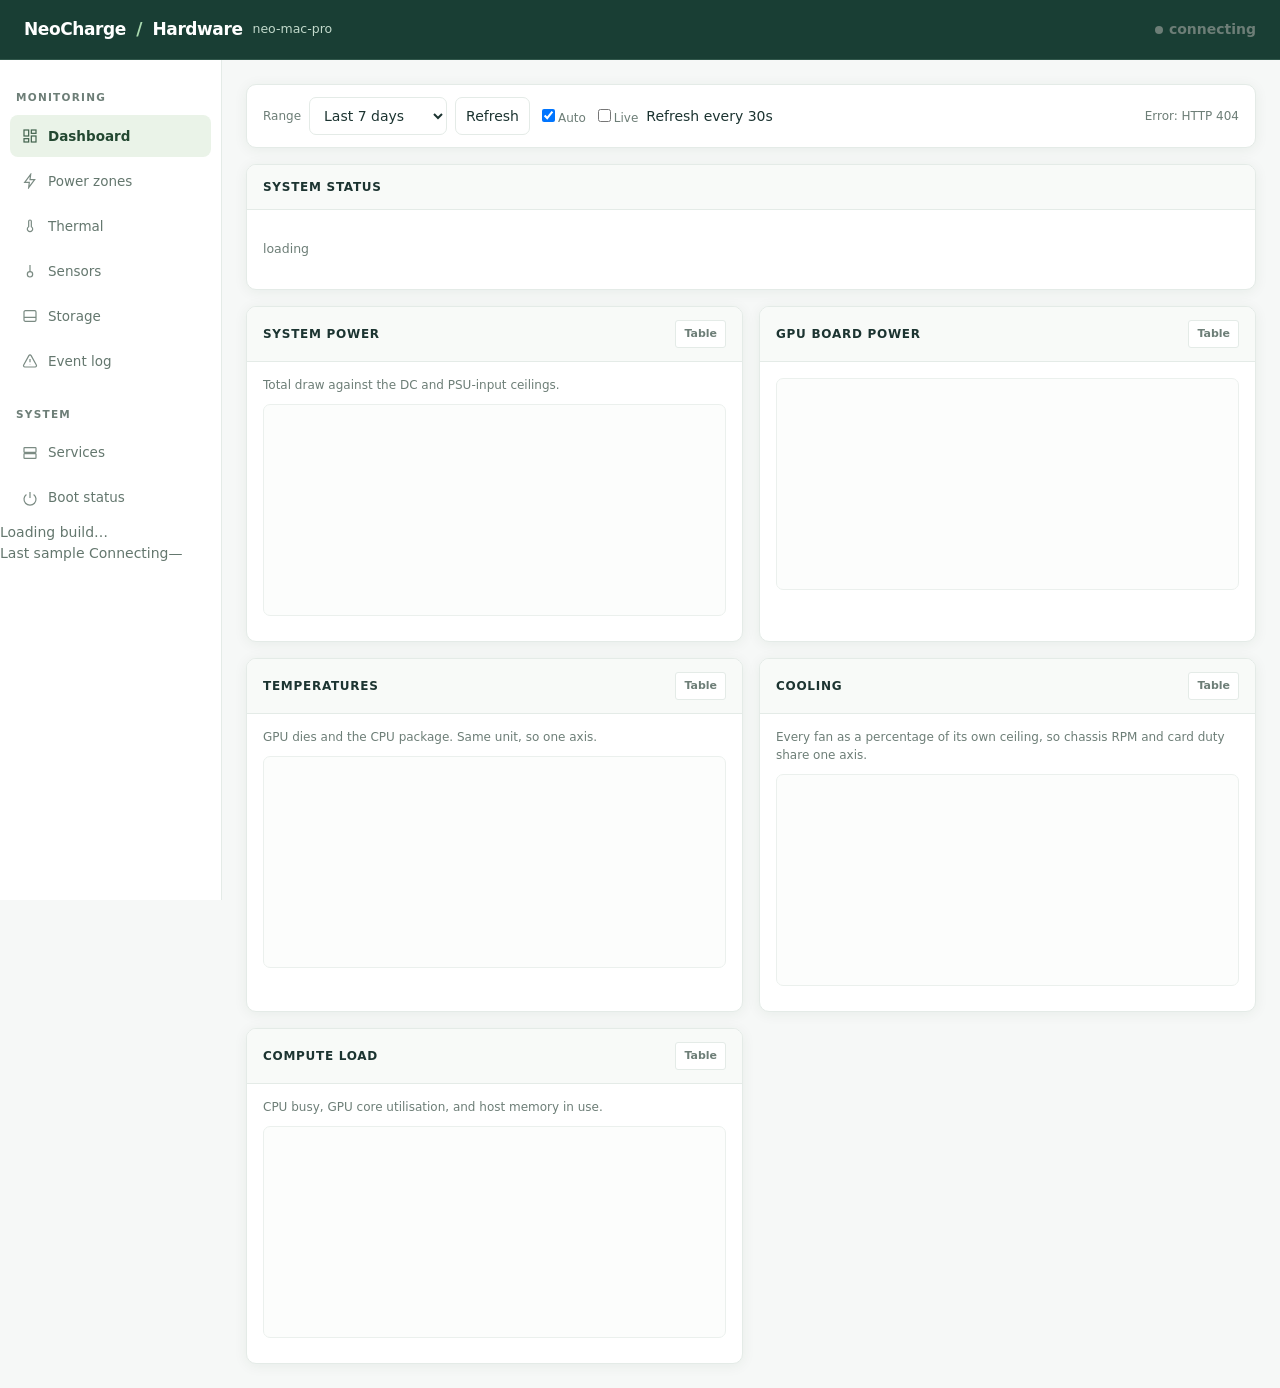
==== dashboard/index.html @ d9aace19 "Report guest filesystem capacity without double counting mirrors" ====
<!doctype html>
<html lang="en">
<head>
<meta charset="utf-8">
<meta name="viewport" content="width=device-width, initial-scale=1, viewport-fit=cover">
<title>Hardware · NeoCharge</title>
<style>
  /* ------------------------------------------------------------------ *
   * Chrome palette: BMC-console idiom -- navy rail, dense light content.
   * Chart surfaces are kept close to the data-viz reference surfaces
   * (#fcfcfb light / #1a1a19 dark) so the documented palette validation
   * still describes what actually renders.
   * ------------------------------------------------------------------ */
  :root {
    color-scheme: light;
    --rail:        #1b2a3a;
    --rail-2:      #16222f;
    --rail-ink:    #c8d4e0;
    --rail-ink-hi: #ffffff;
    --rail-sel:    #2076c4;
    --bar:         #121c27;
    --bg:          #eef1f5;
    --panel:       #ffffff;
    --panel-head:  #f4f6f9;
    --ink:         #16202b;
    --muted:       #5d6b7a;
    --line:        #d3dae2;
    --grid:        #e9edf2;
    --accent:      #1668b3;

    --surface-1:   #fcfcfb;   /* chart plot surface */
    --axis:        #b9c2cc;

    --good:        #0ca30c;
    --warning:     #fab219;
    --serious:     #ec835a;
    --critical:    #d03b3b;

    --s1: #2a78d6; --s2: #eb6834; --s3: #1baf7a; --s4: #eda100;
    --s5: #e87ba4; --s6: #008300; --s7: #4a3aa7; --s8: #e34948;
  }
  @media (prefers-color-scheme: dark) {
    :root:not([data-theme="light"]) {
      color-scheme: dark;
      --rail: #141c26; --rail-2: #10161e; --rail-ink: #9fb0c2; --rail-ink-hi: #ffffff;
      --bar: #0c121a; --bg: #0f141b; --panel: #171c24; --panel-head: #1c222b;
      --ink: #e6eaef; --muted: #97a3b2; --line: #2a323d; --grid: #212932;
      --accent: #4f9de0; --surface-1: #1a1a19; --axis: #465360;
      --s1: #3987e5; --s2: #d95926; --s3: #199e70; --s4: #c98500;
      --s5: #d55181; --s6: #008300; --s7: #9085e9; --s8: #e66767;
    }
  }
  :root[data-theme="dark"] {
    color-scheme: dark;
    --rail: #141c26; --rail-2: #10161e; --rail-ink: #9fb0c2; --rail-ink-hi: #ffffff;
    --bar: #0c121a; --bg: #0f141b; --panel: #171c24; --panel-head: #1c222b;
    --ink: #e6eaef; --muted: #97a3b2; --line: #2a323d; --grid: #212932;
    --accent: #4f9de0; --surface-1: #1a1a19; --axis: #465360;
    --s1: #3987e5; --s2: #d95926; --s3: #199e70; --s4: #c98500;
    --s5: #d55181; --s6: #008300; --s7: #9085e9; --s8: #e66767;
  }

  * { box-sizing: border-box; }

  /* MUST come before any class that sets `display`.
   *
   * The UA stylesheet's `[hidden] { display: none }` is a single attribute
   * selector, so ANY class rule that sets display beats it. The tab panes are
   * `<div class="grid" hidden>`, and `.grid { display: grid }` silently won --
   * so no pane ever hid, every tab rendered stacked at once, and only the active
   * tab's charts got data. That is what "dead tabs and tables" actually was.
   * `!important` here is deliberate: hidden must outrank every layout class. */
  [hidden] { display: none !important; }
  html, body { height: 100%; }
  body {
    margin: 0; background: var(--bg); color: var(--ink);
    font: 13.5px/1.5 ui-sans-serif, system-ui, -apple-system, "Segoe UI", Roboto, sans-serif;
    -webkit-text-size-adjust: 100%;
  }

  /* ---- top bar ---- */
  .topbar {
    height: 48px; background: var(--bar); color: #fff; display: flex; align-items: center;
    gap: 10px; padding: 0 12px; position: sticky; top: 0; z-index: 40;
    padding-left: max(12px, env(safe-area-inset-left));
  }
  .topbar .brand { font-weight: 650; letter-spacing: .02em; font-size: 14px; white-space: nowrap; }
  .topbar .host { color: #8fa5bb; font-size: 12.5px; white-space: nowrap;
                  overflow: hidden; text-overflow: ellipsis; }
  .topbar .spacer { flex: 1; }
  .iconbtn {
    background: none; border: 1px solid transparent; color: #cfe0f0; border-radius: 6px;
    width: 40px; height: 40px; display: none; align-items: center; justify-content: center;
    cursor: pointer; flex: none;
  }
  .iconbtn:hover { background: #ffffff1a; }

  /* ---- layout ---- */
  .shell { display: flex; min-height: calc(100vh - 48px); }
  .rail {
    width: 208px; flex: none; background: var(--rail); color: var(--rail-ink);
    padding: 8px 0 24px; position: sticky; top: 48px; height: calc(100vh - 48px);
    overflow-y: auto; padding-left: env(safe-area-inset-left);
  }
  .rail .grp { font-size: 10.5px; text-transform: uppercase; letter-spacing: .09em;
               color: #7e93a8; padding: 14px 16px 6px; font-weight: 650; }
  .rail a {
    display: flex; align-items: center; gap: 10px; padding: 9px 16px; color: var(--rail-ink);
    text-decoration: none; font-size: 13.5px; border-left: 3px solid transparent; cursor: pointer;
    min-height: 42px;
  }
  .rail a:hover { background: var(--rail-2); color: var(--rail-ink-hi); }
  .rail a.sel { background: var(--rail-2); color: var(--rail-ink-hi); border-left-color: var(--rail-sel); font-weight: 600; }
  .rail svg { width: 16px; height: 16px; flex: none; opacity: .85; }
  .scrim { display: none; }

  main { flex: 1; min-width: 0; padding: 14px; padding-right: max(14px, env(safe-area-inset-right)); }

  /* Mobile tab strip. Hidden on desktop, where the rail is always visible.
     On a phone it replaces the drawer outright: a console with seven sections
     should not hide its navigation behind a hamburger nobody taps. */
  .tabstrip { display: none; }

  /* ---- filter row: one row, above the content it scopes ---- */
  .filters {
    display: flex; gap: 8px; align-items: center; flex-wrap: wrap;
    background: var(--panel); border: 1px solid var(--line); border-radius: 4px;
    padding: 8px 10px; margin-bottom: 12px;
  }
  .filters label { color: var(--muted); font-size: 12px; }
  select, button.btn {
    font: inherit; color: var(--ink); background: var(--panel); border: 1px solid var(--line);
    border-radius: 4px; padding: 7px 10px; min-height: 38px;
  }
  button.btn { cursor: pointer; }
  button.btn:hover { border-color: var(--accent); }
  button.btn.on { background: var(--accent); border-color: var(--accent); color: #fff; }
  button.btn.danger { border-color: var(--critical); color: var(--critical); }
  button.btn.danger:hover:not(:disabled) { background: var(--critical); color: #fff; }
  button.btn:disabled { opacity: .45; cursor: not-allowed; }
  .stamp { color: var(--muted); font-size: 12px; margin-left: auto; }

  /* ---- cards ---- */
  .grid { display: grid; gap: 12px; grid-template-columns: repeat(auto-fit, minmax(420px, 1fr)); }
  .card { background: var(--panel); border: 1px solid var(--line); border-radius: 4px; overflow: hidden; }
  .card.wide { grid-column: 1 / -1; }
  .card > h2 {
    margin: 0; font-size: 12px; font-weight: 650; letter-spacing: .04em; text-transform: uppercase;
    background: var(--panel-head); border-bottom: 1px solid var(--line); padding: 9px 12px;
    display: flex; align-items: center; gap: 8px;
  }
  .card > h2 .tail { margin-left: auto; display: flex; gap: 6px; }
  .card > h2 button {
    font: inherit; font-size: 11px; text-transform: none; letter-spacing: 0;
    background: var(--panel); border: 1px solid var(--line); color: var(--muted);
    border-radius: 3px; padding: 3px 8px; cursor: pointer; min-height: 28px;
  }
  .card > h2 button.on { color: #fff; background: var(--accent); border-color: var(--accent); }
  .body { padding: 12px; }
  .sub { color: var(--muted); font-size: 12px; margin: -2px 0 10px; }
  .note {
    border-left: 3px solid var(--warning); background: var(--panel-head);
    padding: 9px 12px; font-size: 12.5px; margin-bottom: 12px; border-radius: 0 3px 3px 0;
  }

  /* ---- charts ---- */
  .plot { position: relative; background: var(--surface-1); border: 1px solid var(--grid); border-radius: 3px; }
  canvas { width: 100%; height: 210px; display: block; touch-action: pan-y; }
  .tip {
    position: absolute; pointer-events: none; z-index: 5; background: var(--panel);
    border: 1px solid var(--line); border-radius: 4px; padding: 7px 9px; font-size: 12px;
    box-shadow: 0 4px 14px #0000002e; min-width: 132px; display: none;
  }
  .tip .when { color: var(--muted); font-size: 11px; margin-bottom: 4px; }
  .tip .r { display: flex; align-items: center; gap: 7px; white-space: nowrap; }
  .tip .r b { font-variant-numeric: tabular-nums; font-weight: 650; }
  .tip .r span { color: var(--muted); overflow: hidden; text-overflow: ellipsis; }
  .tip .k { width: 12px; height: 2px; border-radius: 1px; flex: none; }
  .legend { display: flex; flex-wrap: wrap; gap: 6px 14px; margin-top: 9px; font-size: 12px; color: var(--muted); }
  .legend .k { width: 14px; height: 2px; border-radius: 1px; display: inline-block; margin-right: 6px; vertical-align: 3px; }

  /* ---- tables: always able to scroll inside their own box ---- */
  .tw { overflow-x: auto; -webkit-overflow-scrolling: touch; }
  table { border-collapse: collapse; width: 100%; font-size: 12.5px; }
  th, td { text-align: left; padding: 7px 12px 7px 0; border-bottom: 1px solid var(--grid); white-space: nowrap; }
  th { color: var(--muted); font-weight: 600; font-size: 11.5px; text-transform: uppercase; letter-spacing: .03em; }
  td.num, th.num { text-align: right; font-variant-numeric: tabular-nums; }
  tbody tr:hover { background: var(--panel-head); }
  code { font-family: ui-monospace, SFMono-Regular, Menlo, monospace; font-size: 12px; }
  .dim { color: var(--muted); }

  /* status: never colour alone -- dot + word ---- */
  .st { display: inline-flex; align-items: center; gap: 6px; white-space: nowrap; font-weight: 600; }
  .st i { width: 8px; height: 8px; border-radius: 50%; flex: none; }
  .st.good { color: var(--good); } .st.good i { background: var(--good); }
  .st.warn { color: #8a6100; } .st.warn i { background: var(--warning); }
  .st.crit { color: var(--critical); } .st.crit i { background: var(--critical); }
  .st.off  { color: var(--muted); } .st.off i { background: var(--muted); }
  @media (prefers-color-scheme: dark) { :root:not([data-theme="light"]) .st.warn { color: var(--warning); } }
  :root[data-theme="dark"] .st.warn { color: var(--warning); }

  .bar { height: 6px; background: var(--grid); border-radius: 3px; overflow: hidden; min-width: 70px; }
  .bar > i { display: block; height: 100%; background: var(--accent); }
  .bar > i.warn { background: var(--warning); } .bar > i.crit { background: var(--critical); }

  #picker { max-height: 300px; overflow-y: auto; border: 1px solid var(--line); border-radius: 3px; padding: 6px 10px; }
  #picker label { display: flex; gap: 8px; align-items: center; padding: 5px 0; cursor: pointer; font-size: 12.5px; min-height: 32px; }
  .empty { color: var(--muted); font-size: 12.5px; padding: 14px 0; }
  .kv th { width: 150px; text-transform: none; letter-spacing: 0; font-size: 12.5px; }
  .row { display: flex; gap: 10px; align-items: center; flex-wrap: wrap; }

  /* ---------------- mobile ---------------- */
  @media (max-width: 900px) { .grid { grid-template-columns: 1fr; } }
  @media (max-width: 760px) {
    /* The strip replaces both the rail and the hamburger. */
    .iconbtn { display: none; }
    .rail, .scrim { display: none !important; }
    .tabstrip {
      display: flex; gap: 0; overflow-x: auto; -webkit-overflow-scrolling: touch;
      background: var(--rail); position: sticky; top: 48px; z-index: 35;
      scrollbar-width: none; box-shadow: inset 0 -1px 0 #0004;
      padding-left: env(safe-area-inset-left); padding-right: env(safe-area-inset-right);
    }
    .tabstrip::-webkit-scrollbar { display: none; }
    .tabstrip button {
      flex: 0 0 auto; background: none; border: none; color: var(--rail-ink);
      font: inherit; font-size: 13px; font-weight: 550; padding: 12px 15px;
      border-bottom: 3px solid transparent; white-space: nowrap; cursor: pointer;
      min-height: 46px;
    }
    .tabstrip button.sel { color: var(--rail-ink-hi); border-bottom-color: var(--rail-sel); }
    .rail {
      position: fixed; top: 48px; left: 0; bottom: 0; height: auto; z-index: 35;
      transform: translateX(-100%); transition: transform .18s ease; width: 250px;
      box-shadow: 2px 0 16px #00000040;
    }
    body.nav .rail { transform: none; }
    body.nav .scrim { display: block; position: fixed; inset: 48px 0 0; background: #0009; z-index: 30; }
    main { padding: 10px; }
    .card > h2 { padding: 10px 12px; }
    .body { padding: 10px; }
    canvas { height: 185px; }
    th, td { padding: 9px 10px 9px 0; }
    .stamp { margin-left: 0; width: 100%; }
    .filters { gap: 6px; }
    select, button.btn { flex: 1 1 auto; min-width: 84px; }
  }
  @media (max-width: 400px) { canvas { height: 165px; } .topbar .host { display: none; } }
  @media (prefers-reduced-motion: reduce) { .rail { transition: none; } }

  /* NeoCharge Pilot visual language. */
  :root {
    --rail: #ffffff; --rail-2: #eaf3e8; --rail-ink: #64776e;
    --rail-ink-hi: #234831; --rail-sel: #328d73;
    --bar: #193e34; --bg: #f6f8f7; --panel: #ffffff;
    --panel-head: #f8faf8; --ink: #1c3431; --muted: #6d7e77;
    --line: #e4ebe7; --grid: #ebf0ed; --accent: #267a65;
    --surface-1: #fcfdfc; --axis: #b9c9c0;
  }
  @media (prefers-color-scheme: dark) {
    :root:not([data-theme="light"]) {
      --rail: #142b26; --rail-2: #20443a; --rail-ink: #abc8ba;
      --rail-ink-hi: #e8f5ec; --rail-sel: #9bd9a6;
      --bar: #10241f; --bg: #10201c; --panel: #19332b;
      --panel-head: #1e3b32; --ink: #ecf5ef; --muted: #b0c6b8;
      --line: #315247; --grid: #29443a; --accent: #8bd6ad;
      --surface-1: #142820; --axis: #587669;
    }
  }
  :root[data-theme="dark"] {
    --rail: #142b26; --rail-2: #20443a; --rail-ink: #abc8ba;
    --rail-ink-hi: #e8f5ec; --rail-sel: #9bd9a6;
    --bar: #10241f; --bg: #10201c; --panel: #19332b;
    --panel-head: #1e3b32; --ink: #ecf5ef; --muted: #b0c6b8;
    --line: #315247; --grid: #29443a; --accent: #8bd6ad;
    --surface-1: #142820; --axis: #587669;
  }
  body { font-family: "DM Sans", ui-sans-serif, system-ui, -apple-system, sans-serif; font-size: 14px; }
  .topbar { height: 60px; padding-inline: 24px; border-bottom: 1px solid #31574b; }
  .topbar .brand { font-size: 17px; font-weight: 700; letter-spacing: -.025em; }
  .brand-divider { color: #a9daaf; padding-inline: 5px; }
  .topbar .host { color: #c2d9cb; }
  .shell { min-height: calc(100vh - 60px); }
  .rail { top: 60px; height: calc(100vh - 60px); width: 222px; border-right: 1px solid var(--line); }
  .rail .grp { color: var(--muted); letter-spacing: .12em; padding-top: 22px; }
  .rail a { margin: 3px 10px; border-left: 0; border-radius: 8px; padding: 10px 12px; }
  .rail a.sel { border-left: 0; }
  main { padding: 24px; }
  .filters, .card { border-radius: 10px; box-shadow: 0 2px 14px #163b2710; }
  .filters { padding: 12px 16px; margin-bottom: 16px; }
  .grid { gap: 16px; }
  .card > h2 { font-size: 12px; letter-spacing: .06em; padding: 13px 16px; }
  .body { padding: 16px; }
  select, button.btn { border-radius: 7px; }
  .plot { border-radius: 7px; }
  #tab-boot #clearnext, #tab-boot #reboot, #tab-boot #boot table th:last-child,
  #tab-boot #boot table td:last-child { display: none; }
  @media (max-width: 760px) {
    .topbar { height: 52px; padding-inline: 12px; }
    .tabstrip { top: 52px; }
    main { padding: 12px; }
  }
</style>
<link rel="stylesheet" href="/hardware/assets/sensor-diagram.css?v=20261104-7">
<link rel="stylesheet" href="/hardware/assets/runtime.css?v=20261104-7">
<script src="/hardware/assets/runtime.js?v=20261105-2" defer></script>
<link rel="stylesheet" href="/hardware/assets/storage.css?v=20261105-7">
<script src="/hardware/assets/storage-breakdown.js?v=20261105-4"></script>
<script src="/hardware/assets/storage-index.js?v=20261105-7"></script>
<script src="/hardware/assets/storage-groups.js?v=20261105-7"></script>
<script src="/hardware/assets/storage.js?v=20261105-guest-capacity"></script>
</head>
<body>

<div class="topbar">
  <button class="iconbtn" id="navbtn" aria-label="Menu" aria-expanded="false">
    <svg viewBox="0 0 24 24" fill="none" stroke="currentColor" stroke-width="2"><path d="M3 6h18M3 12h18M3 18h18"/></svg>
  </button>
  <span class="brand">NeoCharge <span class="brand-divider">/</span> Hardware</span>
  <span class="host" id="hostline">neo-mac-pro</span>
  <span class="spacer"></span>
  <span class="st off" id="hdrstate"><i></i><span>connecting</span></span>
</div>

<div class="tabstrip" id="tabstrip" role="tablist"></div>

<div class="shell">
  <nav class="rail" id="rail">
    <div class="grp">Monitoring</div>
    <a data-tab="overview" class="sel"><svg viewBox="0 0 24 24" fill="none" stroke="currentColor" stroke-width="1.8"><rect x="3" y="3" width="7" height="9"/><rect x="14" y="3" width="7" height="5"/><rect x="14" y="12" width="7" height="9"/><rect x="3" y="16" width="7" height="5"/></svg>Dashboard</a>
    <a data-tab="power"><svg viewBox="0 0 24 24" fill="none" stroke="currentColor" stroke-width="1.8"><path d="M13 2 4 14h7l-1 8 9-12h-7z"/></svg>Power zones</a>
    <a data-tab="thermal"><svg viewBox="0 0 24 24" fill="none" stroke="currentColor" stroke-width="1.8"><path d="M10 13V5a2 2 0 1 1 4 0v8a4 4 0 1 1-4 0z"/></svg>Thermal</a>
    <a data-tab="sensors"><svg viewBox="0 0 24 24" fill="none" stroke="currentColor" stroke-width="1.8"><path d="M12 3v10"/><circle cx="12" cy="17" r="4"/></svg>Sensors</a>
    <a data-tab="storage"><svg viewBox="0 0 24 24" fill="none" stroke="currentColor" stroke-width="1.8"><rect x="3" y="4" width="18" height="16" rx="2"/><path d="M3 14h18M7 17h.01M11 17h.01"/></svg>Storage</a>
    <a data-tab="errors"><svg viewBox="0 0 24 24" fill="none" stroke="currentColor" stroke-width="1.8"><path d="M12 9v5M12 17.5v.5"/><path d="M10.3 3.9 2.5 18a2 2 0 0 0 1.7 3h15.6a2 2 0 0 0 1.7-3L13.7 3.9a2 2 0 0 0-3.4 0z"/></svg>Event log</a>
    <div class="grp">System</div>
    <a data-tab="services"><svg viewBox="0 0 24 24" fill="none" stroke="currentColor" stroke-width="1.8"><rect x="3" y="4" width="18" height="7" rx="1"/><rect x="3" y="13" width="18" height="7" rx="1"/><path d="M7 7.5h.01M7 16.5h.01"/></svg>Services</a>
    <a data-tab="boot"><svg viewBox="0 0 24 24" fill="none" stroke="currentColor" stroke-width="1.8"><path d="M12 3v9"/><path d="M6.6 6.6a9 9 0 1 0 10.8 0"/></svg>Boot status</a>
    <footer class="runtime-footer">
      <div id="runtime-build">Loading build…</div><span id="runtime-branch"></span>
      <span class="runtime-sample-label">Last sample</span>
      <span id="runtime-mode">Connecting</span><time id="runtime-sample">—</time>
    </footer>
  </nav>
  <div class="scrim" id="scrim"></div>

  <main>
    <div class="filters">
      <label for="range" id="range-label">Range</label>
      <select id="range">
        <option value="3600">Last hour</option>
        <option value="21600">Last 6 hours</option>
        <option value="86400">Last 24 hours</option>
        <option value="604800" selected>Last 7 days</option>
        <option value="2592000">Last 30 days</option>
        <option value="31536000">Last year</option>
      </select>
      <button class="btn" id="refresh">Refresh</button>
      <label class="refresh-switch"><input type="checkbox" role="switch" id="auto" checked>Auto</label>
      <label class="refresh-switch" id="live-control"><input type="checkbox" role="switch" id="live">Live</label>
      <span id="refresh-cadence">Refresh every 30s</span>
      <span class="stamp" id="status"></span>
    </div>

    <div id="tab-storage" hidden>
      <section class="card storage-intro"><h2>Storage</h2>
        <p class="storage-note">See what’s using each drive. Categories estimate Models, Photos, Backups and more from filenames and folders. Expand a category to see its largest contributors.</p>
        <div id="storage-summary"></div><div id="storage-status" class="storage-note">Loading storage…</div>
        <p class="storage-note">Binary units (GiB / TiB). Raw capacity includes partitions, filesystem metadata and unallocated space. EFI and metadata partitions are hidden; raw capacity includes them. Unreadable partitions show unknown usage. The metadata index reconciles about every 30 minutes; cached categories remain visible during updates. Space totals refresh separately. Storage shows the latest snapshot.</p>
      </section><div id="storage-drives"></div>
    </div>
    <!-- Dashboard -->
    <div id="tab-overview" class="grid">
      <section class="card wide">
        <h2>System status</h2>
        <div class="body"><div class="tw" id="summary"><div class="empty">loading</div></div></div>
      </section>
      <section class="card" data-chart="system">
        <h2>System power<span class="tail"><button data-view="system">Table</button></span></h2>
        <div class="body">
          <div class="sub">Total draw against the DC and PSU-input ceilings.</div>
          <div class="plot"><canvas id="c-system"></canvas><div class="tip" id="t-system"></div></div>
          <div class="legend" id="l-system"></div>
          <div class="tw" id="d-system" hidden></div>
        </div>
      </section>
      <section class="card" data-chart="gpupower">
        <h2>GPU board power<span class="tail"><button data-view="gpupower">Table</button></span></h2>
        <div class="body">
          <div class="plot"><canvas id="c-gpupower"></canvas><div class="tip" id="t-gpupower"></div></div>
          <div class="legend" id="l-gpupower"></div>
          <div class="tw" id="d-gpupower" hidden></div>
        </div>
      </section>
      <section class="card" data-chart="temps">
        <h2>Temperatures<span class="tail"><button data-view="temps">Table</button></span></h2>
        <div class="body">
          <div class="sub">GPU dies and the CPU package. Same unit, so one axis.</div>
          <div class="plot"><canvas id="c-temps"></canvas><div class="tip" id="t-temps"></div></div>
          <div class="legend" id="l-temps"></div>
          <div class="tw" id="d-temps" hidden></div>
        </div>
      </section>
      <section class="card" data-chart="fans">
        <h2>Cooling<span class="tail"><button data-view="fans">Table</button></span></h2>
        <div class="body">
          <div class="sub">Every fan as a percentage of its own ceiling, so chassis RPM and card duty share one axis.</div>
          <div class="plot"><canvas id="c-fans"></canvas><div class="tip" id="t-fans"></div></div>
          <div class="legend" id="l-fans"></div>
          <div class="tw" id="d-fans" hidden></div>
        </div>
      </section>
      <section class="card" data-chart="load">
        <h2>Compute load<span class="tail"><button data-view="load">Table</button></span></h2>
        <div class="body">
          <div class="sub">CPU busy, GPU core utilisation, and host memory in use.</div>
          <div class="plot"><canvas id="c-load"></canvas><div class="tip" id="t-load"></div></div>
          <div class="legend" id="l-load"></div>
          <div class="tw" id="d-load" hidden></div>
        </div>
      </section>
    </div>

    <!-- Power zones -->
    <div id="tab-power" class="grid" hidden>
      <section class="card wide">
        <h2>Zone headroom</h2>
        <div class="body">
          <div class="sub">Each rail's gauge against its SMC ceiling. Over the ceiling trips <code>PZ*T</code> and raises <code>GTHR</code>.</div>
          <div class="tw" id="headroom"><div class="empty">loading</div></div>
        </div>
      </section>
      <section class="card wide" data-chart="energy">
        <h2>Energy consumed<span class="tail"><button data-view="energy">Table</button></span></h2>
        <div class="body">
          <div class="sub" id="energysub">Watt-hours per division, integrated from total system power.</div>
          <div class="plot"><canvas id="c-energy"></canvas><div class="tip" id="t-energy"></div></div>
          <div class="legend" id="l-energy"></div>
          <div class="tw" id="d-energy" hidden></div>
        </div>
      </section>
      <section class="card wide" data-chart="zones">
        <h2>GPU rail history<span class="tail"><button data-view="zones">Table</button></span></h2>
        <div class="body">
          <div class="plot"><canvas id="c-zones"></canvas><div class="tip" id="t-zones"></div></div>
          <div class="legend" id="l-zones"></div>
          <div class="tw" id="d-zones" hidden></div>
        </div>
      </section>
    </div>

    <!-- Thermal -->
    <div id="tab-thermal" class="grid" hidden>
      <section class="card" data-chart="cputemp">
        <h2>CPU &amp; board<span class="tail"><button data-view="cputemp">Table</button></span></h2>
        <div class="body">
          <div class="sub">Package temperature from <code>coretemp</code>, plus the PCH and chassis ambient.</div>
          <div class="plot"><canvas id="c-cputemp"></canvas><div class="tip" id="t-cputemp"></div></div>
          <div class="legend" id="l-cputemp"></div>
          <div class="tw" id="d-cputemp" hidden></div>
        </div>
      </section>
      <section class="card" data-chart="psutemp">
        <h2>PSU<span class="tail"><button data-view="psutemp">Table</button></span></h2>
        <div class="body">
          <div class="sub">The SMC's nine <code>Tp*</code> channels.</div>
          <div class="plot"><canvas id="c-psutemp"></canvas><div class="tip" id="t-psutemp"></div></div>
          <div class="legend" id="l-psutemp"></div>
          <div class="tw" id="d-psutemp" hidden></div>
        </div>
      </section>
      <section class="card" data-chart="storage">
        <h2>NVMe drives<span class="tail"><button data-view="storage">Table</button></span></h2>
        <div class="body">
          <div class="sub">Composite temperature reported by each drive's own controller.</div>
          <div class="plot"><canvas id="c-storage"></canvas><div class="tip" id="t-storage"></div></div>
          <div class="legend" id="l-storage"></div>
          <div class="tw" id="d-storage" hidden></div>
        </div>
      </section>
      <section class="card" data-chart="net">
        <h2>Network &amp; display<span class="tail"><button data-view="net">Table</button></span></h2>
        <div class="body">
          <div class="sub">10 GbE PHY/MAC dies and the RX 460 driving the console.</div>
          <div class="plot"><canvas id="c-net"></canvas><div class="tip" id="t-net"></div></div>
          <div class="legend" id="l-net"></div>
          <div class="tw" id="d-net" hidden></div>
        </div>
      </section>
    </div>

    <!-- Sensors -->
    <div id="tab-sensors" class="grid" hidden>
      <section class="card wide sensor-diagram" aria-labelledby="diagram-gpu-title">
        <div class="body">
          <div class="diagram-head">
            <div><h2 id="diagram-gpu-title">GPU &amp; CPU side</h2><p>Three RTX A6000s, processor temperature and front intake cooling.</p></div>
            <div class="diagram-actions"><span class="diagram-live" role="status">Connecting</span><a href="/hardware/assets/gpu-library/" class="diagram-library-link">GPU models ↗</a></div>
          </div>
          <div class="diagram-frame" id="sensor-diagram-frame">
            <img class="diagram-photo" src="/hardware/assets/macpro-gpu-approved.png" alt="GPU side of the Mac Pro with three spaced RTX A6000 cards and hidden mounting tabs">
            <svg class="diagram-lines" viewBox="0 0 100 100" preserveAspectRatio="none" aria-hidden="true">
              <path d="M57 50 H70 L76 33"/><circle cx="57" cy="50" r=".5"/>
              <path d="M57 61.5 H70 L76 58"/><circle cx="57" cy="61.5" r=".5"/>
              <path d="M57 73 H70 L76 83"/><circle cx="57" cy="73" r=".5"/>
              <path d="M43 29 H30 L24 21"/><circle cx="43" cy="29" r=".5"/>
              <path class="far-side" d="M33 52 L29 55 H24 M33 72 H29 V55"/><circle cx="33" cy="52" r=".5"/><circle cx="33" cy="72" r=".5"/>
            </svg>
            <div class="diagram-callout right gpu-top">
              <span class="map-title">GPU 2 · RTX A6000</span>
              <strong class="map-main" data-diagram-sensor="gpu/gpu2_temp_c" data-unit="°C">—</strong>
              <span class="map-sub"><span>Blower <b data-diagram-sensor="gpu/gpu2_fan_pct" data-unit="%">—</b></span><span>Board <b data-diagram-sensor="gpu/gpu2_power_w" data-unit="W">—</b></span></span>
              <span class="map-load-label"><span>Compute load</span><b data-diagram-sensor="gpu/gpu2_util_gpu_pct" data-unit="%">—</b></span><progress class="map-load" data-diagram-load="gpu/gpu2_util_gpu_pct" max="100" value="0" aria-label="GPU 2 utilization"></progress>
            </div>
            <div class="diagram-callout right gpu-middle">
              <span class="map-title">GPU 0 · RTX A6000</span>
              <strong class="map-main" data-diagram-sensor="gpu/gpu0_temp_c" data-unit="°C">—</strong>
              <span class="map-sub"><span>Blower <b data-diagram-sensor="gpu/gpu0_fan_pct" data-unit="%">—</b></span><span>Board <b data-diagram-sensor="gpu/gpu0_power_w" data-unit="W">—</b></span></span>
              <span class="map-load-label"><span>Compute load</span><b data-diagram-sensor="gpu/gpu0_util_gpu_pct" data-unit="%">—</b></span><progress class="map-load" data-diagram-load="gpu/gpu0_util_gpu_pct" max="100" value="0" aria-label="GPU 0 utilization"></progress>
            </div>
            <div class="diagram-callout right gpu-bottom">
              <span class="map-title">GPU 1 · RTX A6000</span>
              <strong class="map-main" data-diagram-sensor="gpu/gpu1_temp_c" data-unit="°C">—</strong>
              <span class="map-sub"><span>Blower <b data-diagram-sensor="gpu/gpu1_fan_pct" data-unit="%">—</b></span><span>Board <b data-diagram-sensor="gpu/gpu1_power_w" data-unit="W">—</b></span></span>
              <span class="map-load-label"><span>Compute load</span><b data-diagram-sensor="gpu/gpu1_util_gpu_pct" data-unit="%">—</b></span><progress class="map-load" data-diagram-load="gpu/gpu1_util_gpu_pct" max="100" value="0" aria-label="GPU 1 utilization"></progress>
            </div>
            <div class="diagram-callout left cpu">
              <span class="map-title">CPU package</span>
              <strong class="map-main" data-diagram-sensor="hwmon/coretemp_package_id_0" data-unit="°C">—</strong>
              <span class="map-sub"><span>CPU fan 4</span><b data-diagram-sensor="fan/fan4_rpm" data-unit="RPM">—</b></span>
              <span class="map-load-label"><span>Compute load</span><b data-diagram-sensor="host/cpu_pct" data-unit="%">—</b></span><progress class="map-load" data-diagram-load="host/cpu_pct" max="100" value="0" aria-label="CPU utilization"></progress>
            </div>
            <div class="diagram-callout left intake">
              <span class="map-title">GPU bay intake</span>
              <span class="map-sub"><span>Fan 2</span><b data-diagram-sensor="fan/fan2_rpm" data-unit="RPM">—</b></span>
              <span class="map-sub"><span>Fan 3</span><b data-diagram-sensor="fan/fan3_rpm" data-unit="RPM">—</b></span>
              <span class="map-detail">Shared GPU cooling zone</span>
            </div>
            <div class="diagram-callout left psu-summary">
              <span class="map-title">Power supply · total load</span>
              <strong class="map-main" data-diagram-sensor="smc_power/PSTR" data-unit="W">—</strong>
              <span class="map-sub"><span>Hottest PSU probe</span><b data-psu-temperature>—</b></span>
            </div>
          </div>
          <div class="diagram-foot"><span><strong>Sensor telemetry</strong> · follows the refresh controls</span><span>Positions are approximate · fans 2 and 3 share the GPU bay</span></div>
        </div>
      </section>
      <section class="card wide sensor-diagram" aria-labelledby="diagram-reverse-title">
        <div class="body">
          <div class="diagram-head">
            <div><h2 id="diagram-reverse-title">Memory &amp; PSU side</h2><p>System memory usage, pressure and power-supply cooling.</p></div>
            <span class="diagram-live" role="status">Connecting</span>
          </div>
          <div class="diagram-frame" id="sensor-diagram-reverse">
            <img class="diagram-photo" src="/hardware/assets/macpro-memory-cutout.png" alt="Reverse side of the Mac Pro with memory banks and the PSU blower">
            <svg class="diagram-lines" viewBox="0 0 100 100" preserveAspectRatio="none" aria-hidden="true">
              <path d="M60 25 H70 V35 H76 M60 45 H70 V35"/><circle cx="60" cy="25" r=".5"/><circle cx="60" cy="45" r=".5"/>
              <path d="M42 73 H29 L24 73"/><circle cx="42" cy="73" r=".5"/>
            </svg>
            <div class="diagram-callout right system-memory">
              <span class="map-title">System memory</span>
              <strong class="map-main" data-memory-field="used_bytes">—</strong>
              <span class="map-detail">used of <b data-memory-field="total_bytes">—</b> total</span>
              <span class="map-load-label"><span>In use</span><b data-memory-field="used_pct">—</b></span>
              <progress class="map-load" id="diagram-memory-load" max="100" value="0" aria-label="System memory utilization"></progress>
              <span class="map-sub"><span>Free</span><b data-memory-field="free_bytes">—</b></span>
              <span class="map-sub" title="RAM available to applications, including reclaimable caches"><span>Available</span><b data-memory-field="available_bytes">—</b></span>
              <span class="map-sub"><span>Cached</span><b data-memory-field="cache_bytes">—</b></span>
              <span class="map-sub"><span>Swap used</span><b data-memory-field="swap_used_bytes">—</b></span>
              <span class="map-sub" title="Linux PSI: percent of the last 10 seconds with at least one task stalled waiting for memory"><span>Pressure · 10s</span><b data-memory-field="pressure_some_avg10">—</b></span>
              <span class="map-detail" id="diagram-memory-status">Reading host memory…</span>
            </div>
            <div class="diagram-callout left psu-blower">
              <span class="map-title">PSU blower · fan 1</span>
              <strong class="map-main" data-diagram-sensor="fan/fan1_rpm" data-unit="RPM">—</strong>
              <span class="map-sub"><span>Target</span><b data-diagram-sensor="fan/fan1_target_rpm" data-unit="RPM">—</b></span>
              <span class="map-sub"><span>PSU temperature</span><b data-psu-temperature>—</b></span>
            </div>
          </div>
          <div class="diagram-foot"><span><strong>Host memory</strong> · used excludes reclaimable memory</span><span>Pressure is memory stall time · positions are approximate</span></div>
        </div>
      </section>
    </div>

    <!-- Event log -->
    <div id="tab-errors" class="grid" hidden>
      <section class="card wide">
        <h2>Event log</h2>
        <div class="body">
          <div class="sub">
            Discrete channels are stored with a zero deadband, so every transition is captured even
            between samples. <code>PZ*T</code> = a power zone over budget · <code>GTHR</code> = SMC
            GPU throttle · <code>MSCO</code> = chassis cover removed. Ubuntu warnings/errors, boot history and available UPS events are included. An unexpected restart is not proof of a power outage.
          </div>
          <label>Event source <select id="event-source"><option value="all">All sources</option><option value="hardware">Hardware transitions</option><option value="ubuntu">Ubuntu warnings / errors</option><option value="boot">Boots / shutdowns</option><option value="power">UPS / power events</option></select></label><p class="sub" id="event-status" role="status"></p><div class="tw" id="events"><div class="empty">loading</div></div>
        </div>
      </section>
    </div>

    <!-- Services -->
    <div id="tab-services" class="grid" hidden>
      <section class="card">
        <h2>systemd units</h2>
        <div class="body"><div class="tw" id="units"><div class="empty">loading</div></div></div>
      </section>
      <section class="card">
        <h2>Endpoint probes</h2>
        <div class="body">
          <div class="sub">For servers that do not run under systemd.</div>
          <div class="tw" id="probes"><div class="empty">loading</div></div>
        </div>
      </section>
      <section class="card wide">
        <h2>GPU claims</h2>
        <div class="body">
          <div class="sub">Processes currently holding VRAM.</div>
          <div class="tw" id="claims"><div class="empty">loading</div></div>
        </div>
      </section>
    </div>

    <!-- Power & Boot -->
    <div id="tab-boot" class="grid" hidden>
      <section class="card wide">
        <h2>Session identity</h2>
        <div class="body"><div class="tw" id="whoami"><div class="empty">loading</div></div></div>
      </section>
      <section class="card wide">
        <h2>Boot device</h2>
        <div class="body">
          <div class="note">
            This dashboard shows boot status. To change the next boot device, open the
            <a href="http://neo-mac-pro.west-scoville.ts.net:9977/" target="_blank" rel="noopener noreferrer">neofand control console</a>.
          </div>
          <div class="tw" id="boot"><div class="empty">loading</div></div>
          <div class="row" style="margin-top:10px">
            <button class="btn" id="clearnext" disabled>Clear BootNext</button>
            <span class="dim" id="bootmsg"></span>
          </div>
        </div>
      </section>
      <section class="card wide">
        <h2>Power control</h2>
        <div class="body">
          <div class="sub">Power controls are available in the neofand control console.</div>
          <div class="row">
            <button class="btn danger" id="reboot" disabled>Reboot system</button>
            <span class="dim" id="rebootmsg"></span>
          </div>
        </div>
      </section>
    </div>
  </main>
</div>

<script src="/hardware/assets/sensor-diagram.js?v=20261104-7"></script>
<script>
"use strict";

/* Categorical slots in fixed order -- assigned by position, never cycled and
   never reassigned when a series count changes, so a colour always means the
   same channel. Values come from CSS custom properties so light/dark swap in
   one place. */
const SLOTS = ["--s1","--s2","--s3","--s4","--s5","--s6","--s7","--s8"];
const css = (n) => getComputedStyle(document.documentElement).getPropertyValue(n).trim();
const slot = (i) => css(SLOTS[i % SLOTS.length]);

const $ = (id) => document.getElementById(id);
const state = { metrics: [], latest: [], timer: null, tab: "overview", whoami: null, charts: {} };
const PAGE_RANGES={overview:604800,power:604800,thermal:21600,errors:2592000};
state.ranges={...PAGE_RANGES};
const rangeSecs = () => parseInt($("range").value, 10);
const fmtTime = (t) => new Date(t * 1000).toLocaleString();
const fmtClock = (t) => {
  const d = new Date(t * 1000);
  return rangeSecs() > 172800
    ? `${d.getMonth() + 1}/${d.getDate()} ${String(d.getHours()).padStart(2,"0")}:${String(d.getMinutes()).padStart(2,"0")}`
    : d.toLocaleTimeString();
};

/* Every label that reaches the DOM is treated as untrusted: SMC key names and
   process names come from hardware and /proc, not from this file. */
function txt(s) { return document.createTextNode(String(s)); }
function el(tag, cls, text) {
  const e = document.createElement(tag);
  if (cls) e.className = cls;
  if (text !== undefined) e.textContent = String(text);
  return e;
}
function table(headers, rows) {
  const t = el("table"), thead = el("thead"), tr = el("tr");
  headers.forEach(h => {
    const th = el("th", h.num ? "num" : null);
    th.textContent = h.label ?? h;
    tr.appendChild(th);
  });
  thead.appendChild(tr); t.appendChild(thead);
  const tb = el("tbody");
  rows.forEach(cells => {
    const r = el("tr");
    cells.forEach(c => {
      const td = el("td", c && c.cls ? c.cls : null);
      if (c && c.node) td.appendChild(c.node);
      else td.textContent = c && c.text !== undefined ? c.text : (c ?? "");
      r.appendChild(td);
    });
    tb.appendChild(r);
  });
  t.appendChild(tb);
  return t;
}
function statusEl(kind, word) {
  const s = el("span", "st " + kind);
  s.appendChild(el("i"));
  s.appendChild(el("span", null, word));
  return s;
}
function put(host, node) { host.replaceChildren(node); }
function putEmpty(host, msg) { put(host, el("div", "empty", msg)); }

async function getJSON(url, opts) {
  const r = await fetch(url, opts);
  if (!r.ok) {
    let m = `HTTP ${r.status}`;
    try { const j = await r.json(); if (j.error) m = j.error; } catch (e) {}
    throw new Error(m);
  }
  return r.json();
}
/* Bucket width for the current range. Kept as its own function because
   gapThreshold() has to agree with what was actually requested -- the server
   only widens `step` past this when (to-from)/step would exceed MAX_POINTS, and
   this formula fixes that ratio at 800, so it never does. */
const stepSecs = () => Math.max(10, Math.floor(rangeSecs() / 800));

async function series(sub, names) {
  if (!names.length) return { series: [] };
  const to = Math.floor(Date.now() / 1000), from = to - rangeSecs();
  return getJSON(`/hardware/api/series?subsystem=${encodeURIComponent(sub)}&name=${names.map(encodeURIComponent).join(",")}&from=${from}&to=${to}&step=${stepSecs()}`);
}

/* ------------------------------------------------------------------ *
 * Outage gaps.
 *
 * A missing bucket does NOT mean "no data". The store is deadbanded: a row is
 * written only when a value moves past its threshold, or every heartbeat_secs
 * so a flat channel still leaves a trace. "Unchanged since the last row" is the
 * literal meaning of a gap, which is why averageGroups() holds values forward
 * and why api_energy() integrates them as a step.
 *
 * So the bar for calling a stretch an outage has to sit above the heartbeat,
 * not above `step`. 600 s is twice the default heartbeat, matching api_energy's
 * DT_CAP -- the same judgement, made in the same units, for the same reason.
 * (Both are hardcoded to the *default* heartbeat_secs=300. Raising that in the
 * config past 300 without changing these two constants would make flat channels
 * read as outages.)
 *
 * The floor also has to scale with the bucket: on a month view `step` is ~54 min,
 * so consecutive buckets are legitimately further apart than 600 s and a fixed
 * threshold would flag the entire chart as missing. Past 1.5 buckets of silence
 * a bucket genuinely produced no rows.
 * ------------------------------------------------------------------ */
const GAP_MIN_SECS = 600;
const gapThreshold = () => Math.max(GAP_MIN_SECS, stepSecs() * 1.5);

/* Insert explicit zeros across outages so a dead stretch reads as zero rather
 * than as a straight line interpolated between the readings either side of it.
 *
 * The zeros are placed one bucket inside the gap at each end, so the line drops
 * vertically at the moment logging stopped and climbs back when it resumed,
 * instead of sloping across the whole outage.
 *
 * A point from /hardware/api/series is [ts, avg, low, high] -- four elements, because the
 * bucket carries its own min and max. So the synthetic marker goes at index 4,
 * NOT index 2: a marker at 2 collides with `low`, which is non-zero for a real
 * reading and therefore flags every real point as synthetic. Synthetic points
 * keep the full four-element shape so a point is one shape everywhere.
 *
 * render() draws them -- that is the whole point -- but dataTable() filters them
 * back out, because a fabricated 0 must never be reported as an observed Min or
 * counted as a real sample. Every other consumer reads p[0]/p[1] only. */
const SYNTHETIC = 4;
const isSynthetic = (p) => !!p[SYNTHETIC];

function zeroFillGaps(dataset) {
  const limit = gapThreshold(), step = stepSecs();
  return dataset.map(s => {
    if (!s || !s.points || s.points.length < 2) return s;
    const points = [];
    s.points.forEach((p, i) => {
      const prev = s.points[i - 1];
      if (prev && p[0] - prev[0] > limit) {
        // Clamp inward so a gap barely over the threshold cannot emit zeros
        // out of order, or past the live reading on the far side.
        const a = Math.min(prev[0] + step, p[0] - 1);
        const b = Math.max(p[0] - step, a);
        points.push([a, 0, 0, 0, true], [b, 0, 0, 0, true]);
      }
      points.push(p);
    });
    return { ...s, points };
  });
}

/* ------------------------------------------------------------------ *
 * Chart. Hand-written so the page stays self-contained -- a strict CSP
 * and an offline BMC-style console both rule out a CDN chart library.
 * ------------------------------------------------------------------ */
function render(key, dataset, opts = {}) {
  const canvas = $("c-" + key);
  if (!canvas) return;
  // Store before the width check. A canvas inside a hidden card measures zero,
  // and returning without recording the data is what left charts permanently
  // blank after toggling to the table view and back.
  state.charts[key] = { dataset, opts, ok: false, bars: false };
  const w = canvas.clientWidth, h = canvas.clientHeight;
  if (!w) return;
  const dpr = window.devicePixelRatio || 1;
  canvas.width = w * dpr; canvas.height = h * dpr;
  const g = canvas.getContext("2d");
  g.setTransform(dpr, 0, 0, dpr, 0, 0);
  g.clearRect(0, 0, w, h);
  g.font = "11px ui-sans-serif, system-ui, sans-serif";

  const pts = dataset.flatMap(s => s.points);
  const pad = { l: 50, r: 12, t: 10, b: 22 };
  const pw = w - pad.l - pad.r, ph = h - pad.t - pad.b;
  if (!pts.length) {
    g.fillStyle = css("--muted");
    g.fillText("No data in this range", pad.l, pad.t + ph / 2);
    return;
  }

  let x0 = Math.min(...pts.map(p => p[0])), x1 = Math.max(...pts.map(p => p[0]));
  let y0 = Math.min(...pts.map(p => p[1])), y1 = Math.max(...pts.map(p => p[1]));
  (opts.refs || []).forEach(r => { y0 = Math.min(y0, r.value); y1 = Math.max(y1, r.value); });
  if (opts.zeroBase) y0 = Math.min(y0, 0);
  if (x1 === x0) x1 = x0 + 1;
  if (y1 === y0) { y1 = y0 + 1; y0 -= 1; }
  const m = (y1 - y0) * 0.08; y0 -= m; y1 += m;
  /* Watts, RPM, percent and kelvin-backed temperatures are all non-negative.
     The 8% headroom above can push the floor below zero on a low, flat series,
     which draws gridlines at values the hardware cannot report. Clamp the floor
     whenever the data itself never goes negative. */
  if (Math.min(...pts.map(p => p[1]), ...(opts.refs || []).map(r => r.value)) >= 0) {
    y0 = Math.max(0, y0);
  }
  // A percentage axis running to 108% is just wrong.
  if (opts.maxY !== undefined) y1 = Math.min(y1, opts.maxY);
  const X = t => pad.l + (t - x0) / (x1 - x0) * pw;
  const Y = v => pad.t + ph - (v - y0) / (y1 - y0) * ph;

  /* Recessive chrome: grid and axis sit behind the data, never compete. */
  g.strokeStyle = css("--grid"); g.lineWidth = 1;
  g.fillStyle = css("--muted");
  for (let i = 0; i <= 4; i++) {
    const v = y0 + (y1 - y0) * i / 4, y = Math.round(Y(v)) + 0.5;
    g.beginPath(); g.moveTo(pad.l, y); g.lineTo(w - pad.r, y); g.stroke();
    g.fillText(v.toFixed(Math.abs(v) < 10 ? 1 : 0), 6, y + 3);
  }
  g.strokeStyle = css("--axis");
  g.beginPath(); g.moveTo(pad.l + 0.5, pad.t); g.lineTo(pad.l + 0.5, pad.t + ph); g.stroke();
  const ticks = w < 420 ? 2 : 3;
  for (let i = 0; i <= ticks; i++) {
    const t = x0 + (x1 - x0) * i / ticks;
    const label = fmtClock(t).replace(/:\d\d$/, "");
    const tw = g.measureText(label).width;
    g.fillText(label, Math.min(Math.max(X(t) - tw / 2, 2), w - tw - 2), h - 6);
  }

  (opts.refs || []).forEach(r => {
    g.strokeStyle = r.color || css("--critical");
    g.setLineDash([5, 4]); g.lineWidth = 1.25;
    const y = Math.round(Y(r.value)) + 0.5;
    g.beginPath(); g.moveTo(pad.l, y); g.lineTo(w - pad.r, y); g.stroke();
    g.setLineDash([]);
    g.fillStyle = r.color || css("--critical");
    const tw = g.measureText(r.label).width;
    g.fillText(r.label, w - pad.r - tw - 2, Math.max(y - 4, pad.t + 9));
  });

  dataset.forEach((s, i) => {
    if (!s.points.length) return;
    g.strokeStyle = s.color || slot(i);
    g.lineWidth = 2; g.lineJoin = "round"; g.lineCap = "round";
    g.beginPath();
    s.points.forEach((p, j) => { const x = X(p[0]), y = Y(p[1]); j ? g.lineTo(x, y) : g.moveTo(x, y); });
    g.stroke();
  });

  Object.assign(state.charts[key], { ok: true, X, Y, x0, x1, pad, pw, ph, w, h });
}

function legend(key, dataset) {
  const host = $("l-" + key);
  host.replaceChildren();
  if (dataset.length < 2) return;          // one series: the card title names it
  dataset.forEach((s, i) => {
    const span = el("span");
    const k = el("i", "k");
    k.style.background = s.color || slot(i);
    span.appendChild(k);
    span.appendChild(txt(s.name));
    host.appendChild(span);
  });
}

/* Crosshair + one tooltip listing every series at that X. */
function wireHover(key) {
  const canvas = $("c-" + key), tip = $("t-" + key);
  if (!canvas || canvas.dataset.wired) return;
  canvas.dataset.wired = "1";

  const hide = () => { tip.style.display = "none"; redraw(key); };

  const move = (ev) => {
    const c = state.charts[key];
    if (!c || !c.ok) return;
    const rect = canvas.getBoundingClientRect();
    const px = (ev.touches ? ev.touches[0].clientX : ev.clientX) - rect.left;

    if (c.bars) {
      const hit = c.rects.find(r => px >= r.x - 1 && px <= r.x + r.w + 1);
      if (!hit) { hide(); return; }
      redraw(key);
      const g2 = canvas.getContext("2d");
      g2.strokeStyle = css("--ink"); g2.lineWidth = 1.5;
      g2.strokeRect(hit.x - 0.5, hit.y - 0.5, hit.w + 1, hit.h + 1);
      tip.replaceChildren();
      tip.appendChild(el("div", "when", fmtTime(hit.b.ts)));
      const row = el("div", "r");
      const k = el("i", "k"); k.style.background = slot(0);
      row.appendChild(k);
      row.appendChild(el("b", null, hit.b.wh.toFixed(1) + " Wh"));
      tip.appendChild(row);
      const r2 = el("div", "r");
      r2.appendChild(el("span", null, `mean ${hit.b.avg_w.toFixed(0)} W · peak ${hit.b.peak_w.toFixed(0)} W`));
      tip.appendChild(r2);
      tip.style.display = "block";
      tip.style.left = Math.min(Math.max(px + 14, 4), canvas.clientWidth - tip.offsetWidth - 4) + "px";
      tip.style.top = "8px";
      return;
    }

    if (px < c.pad.l || px > c.w - c.pad.r) { hide(); return; }
    const t = c.x0 + (px - c.pad.l) / c.pw * (c.x1 - c.x0);

    const rows = [];
    let snapT = null;
    c.dataset.forEach((s, i) => {
      if (!s.points.length) return;
      let best = s.points[0], bd = Infinity;
      for (const p of s.points) { const d = Math.abs(p[0] - t); if (d < bd) { bd = d; best = p; } }
      if (snapT === null) snapT = best[0];
      rows.push({ name: s.name, value: best[1], color: s.color || slot(i) });
    });
    if (!rows.length) return;

    render(key, c.dataset, c.opts);
    const g = canvas.getContext("2d");
    const x = Math.round(c.X(snapT)) + 0.5;
    g.strokeStyle = css("--axis"); g.lineWidth = 1; g.setLineDash([3, 3]);
    g.beginPath(); g.moveTo(x, c.pad.t); g.lineTo(x, c.pad.t + c.ph); g.stroke();
    g.setLineDash([]);
    rows.forEach(r => {
      g.fillStyle = r.color;
      g.beginPath(); g.arc(x, c.Y(r.value), 3.5, 0, 6.284); g.fill();
      g.strokeStyle = css("--surface-1"); g.lineWidth = 2; g.stroke();   // 2px surface ring
    });

    tip.replaceChildren();
    tip.appendChild(el("div", "when", fmtClock(snapT)));
    rows.forEach(r => {
      const row = el("div", "r");
      const k = el("i", "k"); k.style.background = r.color;
      row.appendChild(k);
      row.appendChild(el("b", null, r.value.toFixed(1)));   // value leads
      row.appendChild(el("span", null, r.name));            // label follows
      tip.appendChild(row);
    });
    tip.style.display = "block";
    const tw = tip.offsetWidth;
    tip.style.left = Math.min(Math.max(px + 14, 4), canvas.clientWidth - tw - 4) + "px";
    tip.style.top = "8px";
  };

  canvas.addEventListener("pointermove", move);
  canvas.addEventListener("pointerdown", move);
  canvas.addEventListener("pointerleave", hide);
  canvas.addEventListener("blur", hide);
}

/* Table view -- the accessibility path that never depends on hover. */
function dataTable(key, dataset) {
  const host = $("d-" + key);
  if (!host) return;
  if (!dataset.length) { putEmpty(host, "No data in this range"); return; }
  put(host, table(
    ["Series", { label: "Latest", num: true }, { label: "Min", num: true }, { label: "Max", num: true }, { label: "Points", num: true }],
    dataset.map(s => {
      // Observed rows only. The zeros zeroFillGaps() adds are a drawing device;
      // counting them would report a Min of 0 for a channel that never read 0.
      const vals = s.points.filter(p => !isSynthetic(p)).map(p => p[1]);
      return [
        s.name,
        { text: vals.length ? vals[vals.length - 1].toFixed(1) : "–", cls: "num" },
        { text: vals.length ? Math.min(...vals).toFixed(1) : "–", cls: "num" },
        { text: vals.length ? Math.max(...vals).toFixed(1) : "–", cls: "num" },
        { text: String(vals.length), cls: "num" }
      ];
    })
  ));
}

/* Fan grouping.
 *
 * Four chassis fans plotted individually is four near-identical lines that move
 * together, which reads as noise rather than signal. Averaging by role gives one
 * line per thermal zone.
 *
 * Roles follow the physical stall test recorded in MACPRO71-FINDINGS.md: fan1 is
 * the PSU, fan4 is the CPU cooler, and fan2/fan3 are both MPX-bay fans that have
 * never been told apart individually -- which is exactly why averaging them is
 * safe and plotting them separately is not informative.
 *
 * The A6000 blowers are deliberately NOT in this group set: they report percent
 * duty, not RPM. Putting them on this chart would need a second y-scale, and a
 * dual-axis chart invites false correlation between two unrelated units. They
 * get their own card instead. */
const FAN_GROUPS = [
  { name: "PSU", members: ["fan1_rpm"] },
  { name: "MPX", members: ["fan2_rpm", "fan3_rpm"] },
  { name: "CPU", members: ["fan4_rpm"] }
];

/* Average member series into one line per group.
 *
 * The deadband means members do not share a timestamp set -- a fan that has not
 * moved has no row for that bucket. Averaging only the buckets where every
 * member happens to have written would drop most of the series, so each member
 * carries its last known value forward to every bucket in the union. */
function averageGroups(dataset, groups) {
  const byName = new Map(dataset.map(s => [s.name, s]));
  const allTs = [...new Set(dataset.flatMap(s => s.points.map(p => p[0])))].sort((a, b) => a - b);
  return groups.map(g => {
    const members = g.members.map(n => byName.get(n)).filter(Boolean);
    if (!members.length) return null;
    const cursor = members.map(() => 0);
    const held = members.map(() => null);
    const points = [];
    for (const ts of allTs) {
      let sum = 0, n = 0;
      members.forEach((m, i) => {
        while (cursor[i] < m.points.length && m.points[cursor[i]][0] <= ts) {
          held[i] = m.points[cursor[i]][1];
          cursor[i]++;
        }
        if (held[i] !== null) { sum += held[i]; n++; }
      });
      if (n) points.push([ts, sum / n]);
    }
    return { name: g.name, points };
  }).filter(Boolean);
}


/* Bar chart, for energy per division.
 *
 * Bars rather than a line because each value is a *total over an interval*, not
 * a reading at an instant -- a line between two totals implies intermediate
 * values that were never measured. Per the mark spec: rounded data-ends anchored
 * to the baseline, a 2px surface gap between bars, and the mark itself is the
 * hit target (no crosshair -- there is no continuous X to snap to). */
function renderBars(key, buckets, opts = {}) {
  const canvas = $("c-" + key);
  if (!canvas) return;
  state.charts[key] = { dataset: buckets, opts, ok: false, bars: true };
  const w = canvas.clientWidth, h = canvas.clientHeight;
  if (!w) return;
  const dpr = window.devicePixelRatio || 1;
  canvas.width = w * dpr; canvas.height = h * dpr;
  const g = canvas.getContext("2d");
  g.setTransform(dpr, 0, 0, dpr, 0, 0);
  g.clearRect(0, 0, w, h);
  g.font = "11px ui-sans-serif, system-ui, sans-serif";

  const pad = { l: 52, r: 12, t: 10, b: 22 };
  const pw = w - pad.l - pad.r, ph = h - pad.t - pad.b;
  if (!buckets.length) {
    g.fillStyle = css("--muted");
    g.fillText("No data in this range", pad.l, pad.t + ph / 2);
    return;
  }

  const y1 = Math.max(...buckets.map(b => b.wh)) * 1.1 || 1;
  const Y = v => pad.t + ph - v / y1 * ph;

  g.strokeStyle = css("--grid"); g.fillStyle = css("--muted"); g.lineWidth = 1;
  for (let i = 0; i <= 4; i++) {
    const v = y1 * i / 4, y = Math.round(Y(v)) + 0.5;
    g.beginPath(); g.moveTo(pad.l, y); g.lineTo(w - pad.r, y); g.stroke();
    g.fillText(v >= 100 ? v.toFixed(0) : v.toFixed(1), 6, y + 3);
  }

  const slotW = pw / buckets.length;
  const barW = Math.max(1, slotW - 2);          // 2px surface gap between bars
  const r = Math.min(4, barW / 2);              // 4px rounded data-end
  const rects = [];
  buckets.forEach((b, i) => {
    const x = pad.l + i * slotW + (slotW - barW) / 2;
    const y = Y(b.wh), hh = Math.max(1, pad.t + ph - y);
    rects.push({ x, y, w: barW, h: hh, b });
    g.fillStyle = slot(0);
    g.beginPath();
    if (g.roundRect) g.roundRect(x, y, barW, hh, [r, r, 0, 0]);
    else g.rect(x, y, barW, hh);
    g.fill();
  });

  const every = Math.max(1, Math.round(buckets.length / (w < 500 ? 3 : 6)));
  g.fillStyle = css("--muted");
  buckets.forEach((b, i) => {
    if (i % every) return;
    const label = bucketLabel(b.ts, opts.bucket);
    const tw = g.measureText(label).width;
    g.fillText(label, Math.min(Math.max(pad.l + i * slotW + slotW / 2 - tw / 2, 2), w - tw - 2), h - 6);
  });

  Object.assign(state.charts[key], { ok: true, rects, pad, pw, ph, w, h });
}

function bucketLabel(ts, bucket) {
  const d = new Date(ts * 1000);
  if (bucket >= 7 * 86400) return `${d.getMonth() + 1}/${d.getDate()}`;
  if (bucket >= 86400) return d.toLocaleDateString(undefined, { month: "numeric", day: "numeric" });
  return `${String(d.getHours()).padStart(2, "0")}:${String(d.getMinutes()).padStart(2, "0")}`;
}

/* Re-render from stored state without refetching. */
function redraw(key) {
  const c = state.charts[key];
  if (!c) return;
  (c.bars ? renderBars : render)(key, c.dataset, c.opts);
}

/* Fetch several (subsystem, names) groups at once. */
async function fetchMany(specs) {
  const out = await Promise.all(specs.map(async sp => {
    try { return sp.names.length ? (await series(sp.sub, sp.names)).series : []; }
    catch (e) { return []; }
  }));
  return out;
}

/* Division width for the energy chart. Hourly on a day view, daily on week and
   month, weekly beyond -- so a bar is always a unit a person actually thinks in. */
function energyBucket() {
  const r = rangeSecs();
  if (r <= 6 * 3600) return 600;
  if (r <= 26 * 3600) return 3600;
  if (r <= 45 * 86400) return 86400;
  return 7 * 86400;
}

async function loadEnergy() {
  const to = Math.floor(Date.now() / 1000), from = to - rangeSecs();
  const bucket = energyBucket();
  let d;
  try { d = await getJSON(`/hardware/api/energy?from=${from}&to=${to}&bucket=${bucket}`); }
  catch (e) { renderBars("energy", [], { bucket }); return; }

  renderBars("energy", d.buckets, { bucket });
  legend("energy", []);
  const unit = bucket >= 7 * 86400 ? "week" : bucket >= 86400 ? "day" : bucket >= 3600 ? "hour" : "10 min";
  const kwh = d.total_wh / 1000;
  let text = `Watt-hours per ${unit}. Total over this range: ${kwh.toFixed(2)} kWh.`;
  if (d.cost_per_kwh > 0) text += ` Cost: ${(kwh * d.cost_per_kwh).toFixed(2)} at ${d.cost_per_kwh}/kWh.`;
  else text += " Set cost_per_kwh in [Web] to price it.";
  $("energysub").textContent = text;

  put($("d-energy"), table(
    ["Division", { label: "Wh", num: true }, { label: "Mean W", num: true }, { label: "Peak W", num: true }],
    d.buckets.map(b => [
      fmtTime(b.ts),
      { text: b.wh.toFixed(1), cls: "num" },
      { text: b.avg_w.toFixed(0), cls: "num" },
      { text: b.peak_w.toFixed(0), cls: "num" }
    ])
  ));
  wireHover("energy");
}

/* Cooling: chassis fans normalised to their own ceiling so RPM and the cards'
   percent duty are the same quantity -- "how hard is this fan working" -- and can
   share one axis without a second scale. */
async function loadCooling() {
  const rpmNames = namesIn("fan", /^fan\d+_rpm$/);
  const blowers = namesIn("gpu", /_fan_pct$/);
  const [chassis, cards] = await fetchMany([
    { sub: "fan", names: rpmNames },
    { sub: "gpu", names: blowers }
  ]);
  const asPct = chassis.map(s => {
    const m = s.name.match(/^fan(\d+)_rpm$/);
    const ceiling = m ? latestOf("fan", `fan${m[1]}_max_rpm`) : null;
    return { name: s.name, points: ceiling ? s.points.map(p => [p[0], p[1] / ceiling * 100]) : [] };
  });
  // After averaging, not before: averageGroups() holds each member's last value
  // forward, so a gap in its output is a stretch where no member wrote at all.
  const ds = zeroFillGaps([
    ...averageGroups(asPct, FAN_GROUPS),
    ...averageGroups(cards, [{ name: "GPU cards", members: blowers }])
  ]);
  render("fans", ds, { zeroBase: true, maxY: 100 });
  legend("fans", ds); dataTable("fans", ds); wireHover("fans");
}

async function loadLoad() {
  const gpuUtil = namesIn("gpu", /_util_gpu_pct$/);
  const [host, gpu] = await fetchMany([
    { sub: "host", names: ["cpu_pct", "mem_used_pct"].filter(n => has("host", n)) },
    { sub: "gpu", names: gpuUtil }
  ]);
  const ds = zeroFillGaps([
    ...host.map(s => ({ name: s.name === "cpu_pct" ? "CPU" : "Memory", points: s.points })),
    ...averageGroups(gpu, [{ name: "GPU cores", members: gpuUtil }])
  ]);
  render("load", ds, { zeroBase: true, maxY: 100 });
  legend("load", ds); dataTable("load", ds); wireHover("load");
}

async function panel(key, sub, names, opts = {}) {
  let ds = [];
  try { ds = names.length ? (await series(sub, names)).series : []; } catch (e) { ds = []; }
  if (opts.transform) ds = opts.transform(ds);
  ds = zeroFillGaps(ds);
  if (opts.colors) ds.forEach((s, i) => { s.color = opts.colors[i]; });
  render(key, ds, opts);
  legend(key, ds);
  dataTable(key, ds);
  wireHover(key);
}

const has = (s, n) => state.metrics.some(m => m.subsystem === s && m.name === n);
const namesIn = (s, re) => state.metrics.filter(m => m.subsystem === s && re.test(m.name)).map(m => m.name);
const latestOf = (s, n) => { const r = state.latest.find(m => m.subsystem === s && m.name === n); return r ? r.value : null; };

function zones() {
  const out = [];
  for (let n = 0; n <= 9; n++) {
    if (!has("smc_power", `PZ${n}G`)) continue;
    const cap = latestOf("smc_power", `PZ${n}E`);
    if (!cap) continue;
    out.push({ zone: `PZ${n}`, gauge: `PZ${n}G`, cap, now: latestOf("smc_power", `PZ${n}G`), trip: latestOf("smc_power", `PZ${n}T`) });
  }
  return out;
}
function zoneState(z) {
  if (z.trip > 0) return ["crit", "Tripped"];
  const pct = z.now != null && z.cap ? z.now / z.cap * 100 : 0;
  if (pct >= 100) return ["crit", "Over"];
  if (pct >= 85) return ["warn", "High"];
  return ["good", "Normal"];
}

function renderHeadroom() {
  const z = zones();
  if (!z.length) { putEmpty($("headroom"), "No zone data yet"); return; }
  put($("headroom"), table(
    ["Zone", { label: "Reading", num: true }, { label: "Ceiling", num: true }, { label: "Used", num: true }, "Utilisation", "State"],
    z.map(x => {
      const pct = x.now != null && x.cap ? x.now / x.cap * 100 : 0;
      const [kind, word] = zoneState(x);
      const bar = el("div", "bar");
      const fill = el("i", kind === "crit" ? "crit" : kind === "warn" ? "warn" : null);
      fill.style.width = Math.min(pct, 100).toFixed(0) + "%";
      bar.appendChild(fill);
      return [
        x.zone,
        { text: x.now != null ? x.now.toFixed(1) + " W" : "–", cls: "num" },
        { text: x.cap.toFixed(0) + " W", cls: "num" },
        { text: pct.toFixed(0) + "%", cls: "num" },
        { node: bar },
        { node: statusEl(kind, word) }
      ];
    })
  ));
}

function renderSummary() {
  const z = zones(), worst = z.reduce((a, b) => {
    const pa = a && a.cap ? a.now / a.cap : -1, pb = b.cap ? b.now / b.cap : -1;
    return pb > pa ? b : a;
  }, null);
  const gthr = latestOf("smc_flag", "GTHR"), cover = latestOf("smc_flag", "MSCO");
  const pstr = latestOf("smc_power", "PSTR");
  const gpuW = state.latest.filter(m => m.subsystem === "gpu" && /power_w$/.test(m.name))
                           .reduce((a, m) => a + m.value, 0);
  const hot = state.latest.filter(m => m.subsystem === "gpu" && /temp_c$/.test(m.name))
                          .reduce((a, m) => Math.max(a, m.value), 0);
  const rows = [
    ["System power", { text: pstr != null ? pstr.toFixed(0) + " W" : "–", cls: "num" },
      { node: statusEl(pstr > 1100 ? "warn" : "good", pstr > 1100 ? "High" : "Normal") }],
    ["GPU board power", { text: gpuW ? gpuW.toFixed(0) + " W" : "–", cls: "num" },
      { node: statusEl("good", "Normal") }],
    ["Hottest GPU die", { text: hot ? hot.toFixed(0) + " °C" : "–", cls: "num" },
      { node: statusEl(hot >= 85 ? "crit" : hot >= 75 ? "warn" : "good", hot >= 85 ? "Critical" : hot >= 75 ? "Warm" : "Normal") }],
    ["Busiest rail", { text: worst && worst.cap ? `${worst.zone} ${(worst.now / worst.cap * 100).toFixed(0)}%` : "–", cls: "num" },
      { node: worst ? statusEl(...zoneState(worst)) : statusEl("off", "Unknown") }],
    ["SMC GPU throttle (GTHR)", { text: gthr > 0 ? "Asserted" : "Clear", cls: "num" },
      { node: statusEl(gthr > 0 ? "warn" : "good", gthr > 0 ? "Asserted" : "Clear") }],
    ["Chassis cover (MSCO)", { text: cover > 0 ? "Open" : "Closed", cls: "num" },
      { node: statusEl(cover > 0 ? "warn" : "good", cover > 0 ? "Open" : "Closed") }]
  ];
  put($("summary"), table(["Item", { label: "Reading", num: true }, "State"], rows));

  const bad = gthr > 0 || (worst && worst.trip > 0) || hot >= 85;
  const hdr = $("hdrstate");
  hdr.replaceChildren();
  const s = statusEl(bad ? "warn" : "good", bad ? "Attention" : "Healthy");
  while (s.firstChild) hdr.appendChild(s.firstChild);
  hdr.className = s.className;
}

let eventRequest=0;
async function loadEvents() {
  const request=++eventRequest,seconds=rangeSecs(),from=Date.now()/1000-seconds;
  const results=await Promise.allSettled([
    getJSON(`/hardware/api/events?hours=${Math.max(1,Math.round(seconds/3600))}`),
    getJSON('/hardware/api/host-events')
  ]);
  if(request!==eventRequest)return;
  let events=[],notes=[];
  if(results[0].status==='fulfilled')events.push(...(results[0].value.events||[]).map(e=>({ts:e.ts,kind:'hardware',unit:e.name,title:e.state==='asserted'?'Asserted':'Cleared',message:'Hardware state transition',severity:e.state==='asserted'?'warning':'info',confidence:'recorded'})));
  else notes.push('Hardware transitions unavailable.');
  if(results[1].status==='fulfilled'){
    const d=results[1].value;events.push(...(d.events||[]));
    if(d.status!=='ok'||!d.timestamp||Date.now()/1000-d.timestamp>180)notes.push('Ubuntu snapshot unavailable or stale; retained records are shown.');
    else notes.push('Ubuntu sampled '+fmtTime(d.timestamp)+'.');
    notes.push(...(d.warnings||[]));
    if(from<d.window_start)notes.push('Ubuntu history is retained for up to 30 days.');
    if(!d.ups_records)notes.push('No UPS records found; power outages cannot be confirmed from reboot history alone.');
  }else notes.push('Ubuntu journal snapshot unavailable.');
  const filter=$('event-source').value;
  events=events.filter(e=>Number.isFinite(e.ts)&&e.ts>=from&&(filter==='all'||e.kind===filter)).sort((a,b)=>b.ts-a.ts);
  const shown=events.slice(0,500);
  notes.unshift(`${events.length} matching events${events.length>500?' · showing newest 500; narrow the range or source':''}.`);
  $('event-status').textContent=notes.join(' ');
  if(!shown.length){putEmpty($('events'),'No matching events in the available history.');return;}
  put($('events'),table(['Time','Source / unit','Event','Details'],shown.map(e=>[
    fmtTime(e.ts),e.unit||e.source||e.kind,
    {node:statusEl(e.severity==='error'?'crit':e.severity==='warning'?'warn':'good',e.title+(e.confidence==='inferred'?' · inferred':''))},
    e.message
  ])));
}
$('event-source').addEventListener('change',loadEvents);

async function loadServices() {
  try {
    const d = await getJSON("/hardware/api/services");
    state.svc = d;
    applyVisibility();
    d.units.length
      ? put($("units"), table(["Unit", "State", { label: "Restarts", num: true }, "Active since"],
          d.units.map(u => [u.name,
            { node: statusEl(u.active === "active" ? "good" : "crit", u.active + (u.sub ? " / " + u.sub : "")) },
            { text: u.restarts, cls: "num" },
            { text: u.since ? fmtTime(u.since) : "–", cls: "dim" }])))
      : putEmpty($("units"), "None configured.");

    d.probes.length
      ? put($("probes"), table(["Name", "State", { label: "Latency", num: true }, "Endpoint"],
          d.probes.map(p => [p.name,
            { node: statusEl(p.ok ? "good" : "crit", p.ok ? "Up " + p.status : (p.detail || "Down")) },
            { text: p.latency_ms + " ms", cls: "num" },
            { text: p.url, cls: "dim" }])))
      : putEmpty($("probes"), "None configured.");

    d.gpu_claims.length
      ? put($("claims"), table(["GPU", "PID", "Process", { label: "VRAM", num: true }],
          d.gpu_claims.map(c => ["GPU" + c.gpu, c.pid,
            { node: (() => { const x = el("code"); x.textContent = c.process; return x; })() },
            { text: c.used_mib + " MiB", cls: "num" }])))
      : putEmpty($("claims"), "No process is holding VRAM.");
  } catch (e) { putEmpty($("units"), "Error: " + e.message); }
}

async function loadBoot() {
  try {
    const d = await getJSON("/hardware/api/boot");
    const w = d.whoami; state.whoami = w;
    const can = w.control_enabled && w.permitted;

    put($("whoami"), table(["Field", "Value"], [
      ["Peer address", w.peer],
      ["Tailscale user", w.login || "not identified"],
      ["Node", { text: w.node || "–", cls: "dim" }],
      ["Control plane", { node: w.control_enabled
        ? statusEl(w.permitted ? "good" : "crit", w.permitted ? "Permitted" : "Not permitted for this user")
        : statusEl("off", "Disabled in configuration") }]
    ]));
    const kv = $("whoami").querySelector("table"); if (kv) kv.className = "kv";

    put($("boot"), table(["ID", "Label", "State", ""], d.entries.map(e => {
      const btn = el("button", "btn", "Boot next");
      btn.disabled = !can;
      btn.addEventListener("click", () => setBootNext(e.id));
      const st = el("span", "row");
      if (e.current) st.appendChild(statusEl("good", "Booted"));
      if (e.next) st.appendChild(statusEl("warn", "Next"));
      if (!e.current && !e.next) st.appendChild(statusEl("off", e.active ? "Available" : "Inactive"));
      return [
        { node: (() => { const c = el("code"); c.textContent = e.id; return c; })() },
        e.label || "(no label)",
        { node: st },
        { node: btn }
      ];
    })));

    $("reboot").disabled = !can;
    $("clearnext").disabled = !can;
    state.bootOk = true;
  } catch (e) { state.bootOk = false; applyVisibility(); putEmpty($("boot"), "Error: " + e.message); }
}

const post = (url, body) => getJSON(url, {
  method: "POST",
  headers: { "Content-Type": "application/x-www-form-urlencoded" },
  body: body || ""
});
async function setBootNext(id) {
  $("bootmsg").textContent = "Setting…";
  try { const r = await post("/hardware/api/control/bootnext", "id=" + encodeURIComponent(id)); $("bootmsg").textContent = r.message; loadBoot(); }
  catch (e) { $("bootmsg").textContent = "Failed: " + e.message; }
}
$("clearnext").addEventListener("click", async () => {
  try { const r = await post("/hardware/api/control/bootnext-clear"); $("bootmsg").textContent = r.message; loadBoot(); }
  catch (e) { $("bootmsg").textContent = "Failed: " + e.message; }
});
$("reboot").addEventListener("click", async () => {
  if (!confirm("Reboot neo-mac-pro now?\n\nAny running inference job will be killed.")) return;
  $("rebootmsg").textContent = "Requesting…";
  try { const r = await post("/hardware/api/control/reboot"); $("rebootmsg").textContent = r.message; }
  catch (e) { $("rebootmsg").textContent = "Failed: " + e.message; }
});

async function refresh() {
  if (state.refreshing) return;
  state.refreshing = true;
  try {
    if (state.tab === "storage") {
      await window.neofandStorageRefresh();
      $("status").textContent = "Storage · latest snapshot";
      return;
    }
    $("status").textContent = "Loading…";
    [state.metrics, state.latest] = await Promise.all([getJSON("/hardware/api/metrics"), getJSON("/hardware/api/latest")]);
    window.neofandDiagramUpdate?.(state.latest);
    window.neofandRuntime?.sample(state.latest);
    renderSummary();
    applyVisibility();

    if (state.tab === "overview") {
      state.lastChartRefresh = Date.now();
      const dc = latestOf("smc_power", "PZ0E"), psu = latestOf("smc_power", "PZ7E");
      const refs = [];
      if (dc) refs.push({ value: dc, label: `DC ceiling ${dc.toFixed(0)} W` });
      if (psu) refs.push({ value: psu, label: `PSU ceiling ${psu.toFixed(0)} W` });
      await panel("system", "smc_power", ["PSTR", "PZ0G", "PZ7G"].filter(n => has("smc_power", n)), { zeroBase: true, refs });
      await panel("gpupower", "gpu", namesIn("gpu", /power_w$/), { zeroBase: true });
      // GPU dies and CPU package come from different subsystems but are the
      // same measurement, so they belong on one chart -- and a CPU burn is
      // invisible on a GPU-only temperature chart, which is exactly the gap
      // this closes.
      const gpuTemps = namesIn("gpu", /_temp_c$/);
      const cpuTemps = namesIn("hwmon", /^coretemp/);
      const [gt, ct] = await fetchMany([
        { sub: "gpu", names: gpuTemps },
        { sub: "hwmon", names: cpuTemps }
      ]);
      const tds = zeroFillGaps([
        ...gt.map(x => ({ name: x.name.replace(/_temp_c$/, ""), points: x.points })),
        ...ct.map(x => ({ name: "CPU package", points: x.points }))
      ]);
      render("temps", tds, {});
      legend("temps", tds); dataTable("temps", tds); wireHover("temps");
      await loadCooling();
      await loadLoad();
    } else if (state.tab === "power") {
      renderHeadroom();
      await loadEnergy();
      const gz = zones().filter(x => x.cap > 0 && x.cap <= 600);
      await panel("zones", "smc_power", gz.map(x => x.gauge), {
        zeroBase: true,
        refs: gz.map((x, i) => ({ value: x.cap, label: `${x.zone} ceiling`, color: slot(i) }))
      });
    }
    else if (state.tab === "thermal") {
      await panel("cputemp", "hwmon", namesIn("hwmon", /^(coretemp|pch|acpitz)/), {});
      await panel("psutemp", "smc_temp", namesIn("smc_temp", /^Tp/), {});
      await panel("storage", "hwmon", namesIn("hwmon", /^nvme/), {});
      await panel("net", "hwmon", namesIn("hwmon", /^(enp|amdgpu)/), {});
    }
    else if (state.tab === "errors") await loadEvents();
    else if (state.tab === "services") await loadServices();
    else if (state.tab === "boot") await loadBoot();

    $("status").textContent = `${state.metrics.length} channels · ${new Date().toLocaleTimeString()}`;
  } catch (e) { window.neofandDiagramError?.(); window.neofandRuntime?.error(); $("status").textContent = "Error: " + e.message; } finally { state.refreshing = false; }
}


/* ------------------------------------------------------------------ *
 * Visibility.
 *
 * A card whose data is not plumbed on this machine is removed, not left
 * showing "no data". The distinction that matters:
 *
 *   NOT PLUMBED  - no such channel exists here (no NVMe, no NIC sensors, a
 *                  build without NVML, nothing configured). Hide it: the user
 *                  can do nothing about it and an empty frame is just noise.
 *   NOTHING YET  - the channel exists but has no rows in this window, or the
 *                  event log is quiet. Keep it, with an explanatory empty
 *                  state -- "no throttle events" is a *result*, not a gap.
 *
 * Tabs follow their cards, so navigation never leads somewhere blank.
 * ------------------------------------------------------------------ */
const CARD_REQS = {
  system:   () => has("smc_power", "PSTR"),
  gpupower: () => namesIn("gpu", /power_w$/).length > 0,
  temps:    () => namesIn("gpu", /_temp_c$/).length > 0 || namesIn("hwmon", /^coretemp/).length > 0,
  fans:     () => namesIn("fan", /^fan\d+_rpm$/).length > 0 || namesIn("gpu", /_fan_pct$/).length > 0,
  load:     () => has("host", "cpu_pct") || namesIn("gpu", /_util_gpu_pct$/).length > 0,
  energy:   () => has("smc_power", "PSTR"),
  zones:    () => zones().length > 0,
  cputemp:  () => namesIn("hwmon", /^(coretemp|pch|acpitz)/).length > 0,
  psutemp:  () => namesIn("smc_temp", /^Tp/).length > 0,
  storage:  () => namesIn("hwmon", /^nvme/).length > 0,
  net:      () => namesIn("hwmon", /^(enp|amdgpu)/).length > 0
};

/* Cards with no chart, keyed by the element id of their content host. */
const SECTION_REQS = {
  summary:  () => state.metrics.length > 0,
  headroom: () => zones().length > 0,
  units:    () => !state.svc || state.svc.units.length > 0,
  probes:   () => !state.svc || state.svc.probes.length > 0,
  claims:   () => true,
  events:   () => true,
  whoami:   () => true,
  boot:     () => state.bootOk !== false
};

const cardOf = (e) => (e ? e.closest("section.card") : null);

function applyVisibility() {
  for (const [key, ok] of Object.entries(CARD_REQS)) {
    const card = document.querySelector(`[data-chart="${key}"]`);
    if (card) card.hidden = !ok();
  }
  for (const [id, ok] of Object.entries(SECTION_REQS)) {
    const card = cardOf($(id));
    if (card) card.hidden = !ok();
  }
  let activeAlive = true;
  TABS.forEach(t => {
    const pane = $("tab-" + t), link = document.querySelector(`.rail a[data-tab="${t}"]`);
    if (!pane || !link) return;
    const cards = [...pane.querySelectorAll("section.card")];
    // The sensor diagrams need the metric catalogue to identify available channels.
    const alive = t === "sensors" ? state.metrics.length > 0 : cards.some(c => !c.hidden);
    link.hidden = !alive;
    if (!alive && state.tab === t) activeAlive = false;
  });
  if (!activeAlive) selectTab("overview");
  buildStrip();
}

/* nav */
const TABS = ["overview", "power", "thermal", "sensors", "storage", "errors", "services", "boot"];
function selectTab(name) {
  state.tab = name;
  if(state.ranges[name])$("range").value=String(state.ranges[name]);
  const historical = ['overview','power','thermal','errors'].includes(name);
  $('range').hidden = !historical;
  $('range-label').hidden = !historical;
  document.querySelectorAll(".rail a[data-tab]").forEach(x => x.classList.toggle("sel", x.dataset.tab === name));
  TABS.forEach(t => { const p = $("tab-" + t); if (p) p.hidden = t !== name; });
  buildStrip();
  window.neofandRuntime?.modeChanged();
}

/* The strip mirrors the rail rather than duplicating its markup, so a tab hidden
   by applyVisibility() disappears from both without a second rule to keep in
   sync. */
function buildStrip() {
  const strip = $("tabstrip");
  if (!strip) return;
  strip.replaceChildren();
  document.querySelectorAll(".rail a[data-tab]").forEach(a => {
    if (a.hidden) return;
    const b = el("button", a.dataset.tab === state.tab ? "sel" : null);
    b.type = "button";
    b.setAttribute("role", "tab");
    b.setAttribute("aria-selected", a.dataset.tab === state.tab ? "true" : "false");
    b.textContent = a.textContent.trim();
    b.addEventListener("click", () => {
      selectTab(a.dataset.tab);
      refresh();
      b.scrollIntoView({ inline: "center", block: "nearest", behavior: "smooth" });
    });
    strip.appendChild(b);
  });
}
document.querySelectorAll(".rail a[data-tab]").forEach(a => a.addEventListener("click", () => {
  selectTab(a.dataset.tab);
  document.body.classList.remove("nav");
  $("navbtn").setAttribute("aria-expanded", "false");
  refresh();
}));
$("navbtn").addEventListener("click", () => {
  const open = document.body.classList.toggle("nav");
  $("navbtn").setAttribute("aria-expanded", open ? "true" : "false");
});
$("scrim").addEventListener("click", () => {
  document.body.classList.remove("nav");
  $("navbtn").setAttribute("aria-expanded", "false");
});

/* table toggles */
document.querySelectorAll("[data-view]").forEach(b => b.addEventListener("click", () => {
  const k = b.dataset.view, box = $("d-" + k);
  const show = box.hidden;
  box.hidden = !show;
  b.classList.toggle("on", show);
  b.textContent = show ? "Chart" : "Table";
  b.closest(".card").querySelector(".plot").hidden = show;
  b.closest(".card").querySelector(".legend").hidden = show;
  // The canvas measured zero while hidden, so it must be redrawn once it has a
  // width again -- otherwise it comes back blank.
  if (!show) requestAnimationFrame(() => redraw(k));
}));

$("refresh").addEventListener("click", refresh);
$("range").addEventListener("change",()=>{state.ranges[state.tab]=rangeSecs();refresh();});
let rz;
window.addEventListener("resize", () => { clearTimeout(rz); rz = setTimeout(refresh, 250); });

/* Re-render on an OS theme flip so the chart colours follow the page.
 *
 * Guarded, and deliberately placed AFTER the first refresh(): Safari before 14
 * exposes MediaQueryList without addEventListener (it had the older addListener),
 * so calling it unguarded throws at parse-completion time -- and because this was
 * the last statement before refresh(), that single throw meant the page never
 * loaded any data at all. Everything downstream looked "dead" for a reason that
 * had nothing to do with the charts. */
const requestedTab = location.hash.slice(1);
selectTab(TABS.includes(requestedTab)?requestedTab:"overview");
refresh();
try {
  const mq = window.matchMedia && window.matchMedia("(prefers-color-scheme: dark)");
  if (mq) {
    if (mq.addEventListener) mq.addEventListener("change", refresh);
    else if (mq.addListener) mq.addListener(refresh);
  }
} catch (e) { /* theme following is optional; never let it take the page down */ }
</script>
</body>
</html>
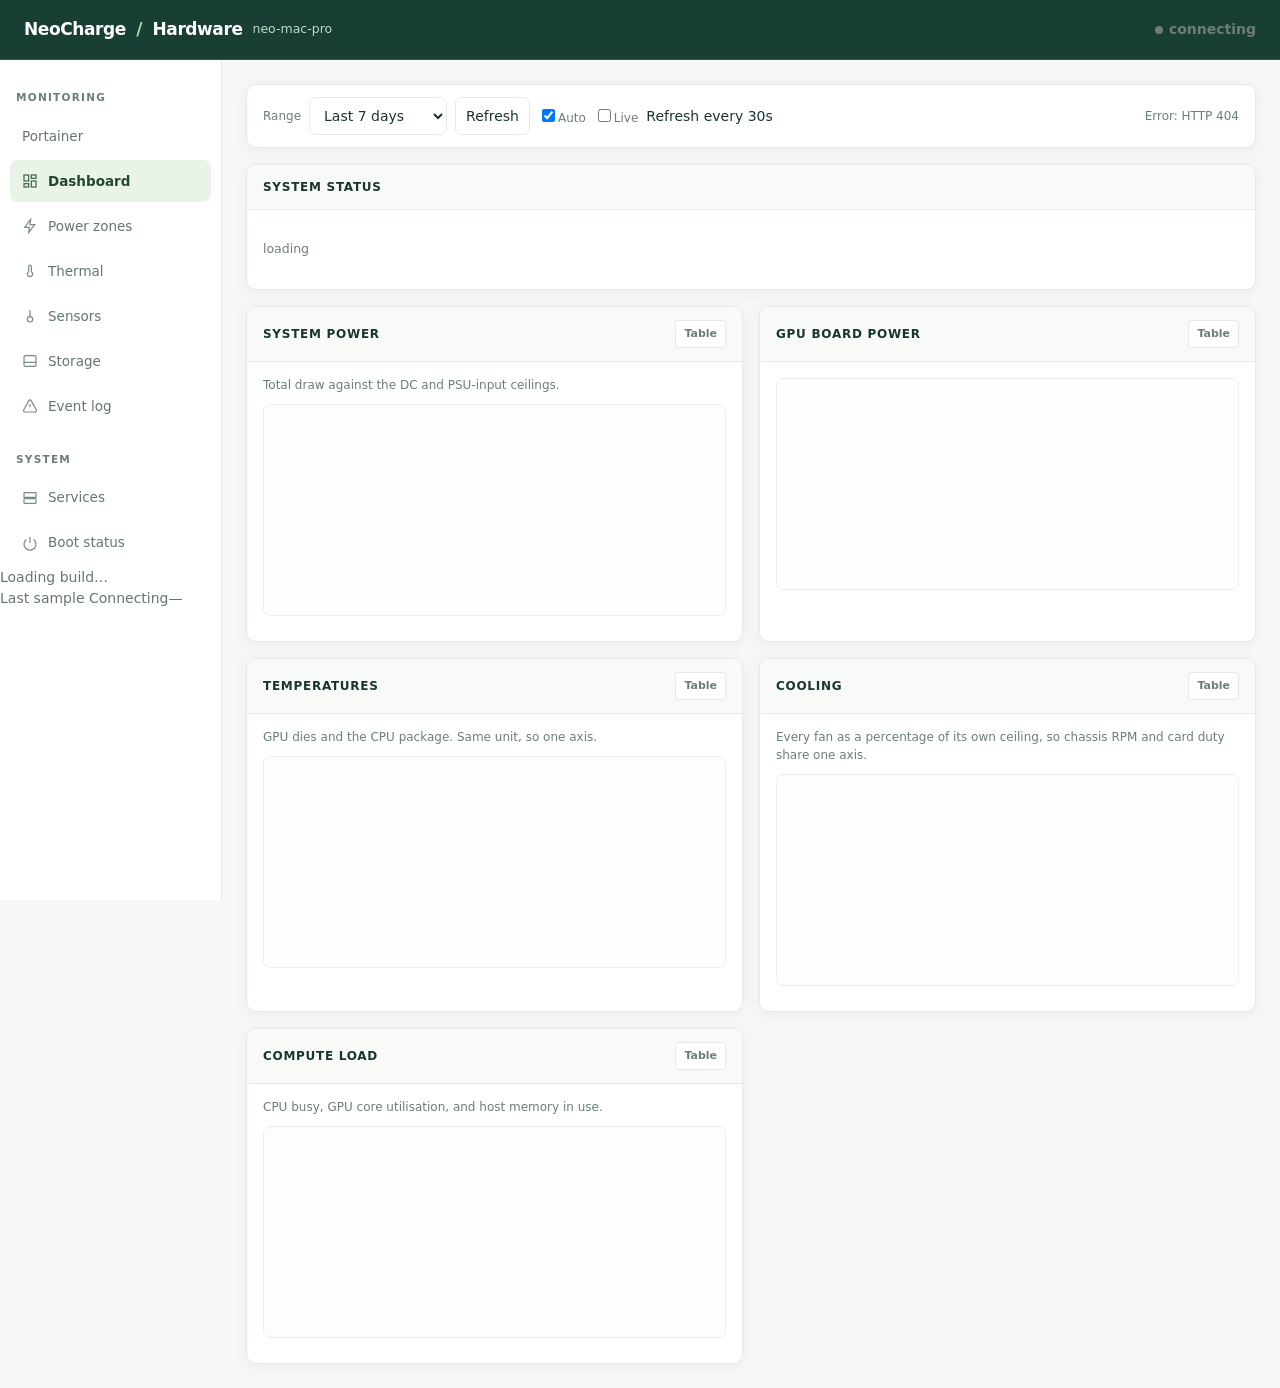
==== commit 06097068: "Add local Docker inventory and redacted Proxmox overview" ====
--- a/dashboard/index.html
+++ b/dashboard/index.html
@@ -309,6 +309,10 @@
 <script src="/hardware/assets/storage-index.js?v=20261105-7"></script>
 <script src="/hardware/assets/storage-groups.js?v=20261105-7"></script>
 <script src="/hardware/assets/storage.js?v=20261105-guest-capacity"></script>
+<link rel="stylesheet" href="/hardware/assets/resource-dials.css?v=20261105-1">
+<script src="/hardware/assets/resource-dials.js?v=20261105-1" defer></script>
+<link rel="stylesheet" href="/hardware/assets/portainer.css?v=20261105-1">
+<script src="/hardware/assets/portainer.js?v=20261105-1" defer></script>
 </head>
 <body>
 
@@ -326,7 +330,7 @@
 
 <div class="shell">
   <nav class="rail" id="rail">
-    <div class="grp">Monitoring</div>
+    <div class="grp">Monitoring</div><a data-tab="portainer">Portainer</a>
     <a data-tab="overview" class="sel"><svg viewBox="0 0 24 24" fill="none" stroke="currentColor" stroke-width="1.8"><rect x="3" y="3" width="7" height="9"/><rect x="14" y="3" width="7" height="5"/><rect x="14" y="12" width="7" height="9"/><rect x="3" y="16" width="7" height="5"/></svg>Dashboard</a>
     <a data-tab="power"><svg viewBox="0 0 24 24" fill="none" stroke="currentColor" stroke-width="1.8"><path d="M13 2 4 14h7l-1 8 9-12h-7z"/></svg>Power zones</a>
     <a data-tab="thermal"><svg viewBox="0 0 24 24" fill="none" stroke="currentColor" stroke-width="1.8"><path d="M10 13V5a2 2 0 1 1 4 0v8a4 4 0 1 1-4 0z"/></svg>Thermal</a>
@@ -362,7 +366,8 @@
       <span class="stamp" id="status"></span>
     </div>
 
-    <div id="tab-storage" hidden>
+    <div id="tab-portainer" class="grid" hidden><section class="card wide"><h2>Portainer</h2><div class="body"><div class="portainer-heading"><p id="portainer-status" class="portainer-status">Loading container inventory…</p><a id="portainer-open" href="/portainer/" target="_blank" rel="noopener noreferrer" hidden>Open Portainer ↗</a></div><p class="sub">Read-only Docker inventory for this host. Container management stays in Portainer.</p><div id="portainer-content"></div></div></section></div>
+<div id="tab-storage" hidden>
       <section class="card storage-intro"><h2>Storage</h2>
         <p class="storage-note">See what’s using each drive. Categories estimate Models, Photos, Backups and more from filenames and folders. Expand a category to see its largest contributors.</p>
         <div id="storage-summary"></div><div id="storage-status" class="storage-note">Loading storage…</div>
@@ -592,7 +597,7 @@
             between samples. <code>PZ*T</code> = a power zone over budget · <code>GTHR</code> = SMC
             GPU throttle · <code>MSCO</code> = chassis cover removed. Ubuntu warnings/errors, boot history and available UPS events are included. An unexpected restart is not proof of a power outage.
           </div>
-          <label>Event source <select id="event-source"><option value="all">All sources</option><option value="hardware">Hardware transitions</option><option value="ubuntu">Ubuntu warnings / errors</option><option value="boot">Boots / shutdowns</option><option value="power">UPS / power events</option></select></label><p class="sub" id="event-status" role="status"></p><div class="tw" id="events"><div class="empty">loading</div></div>
+          <label>Event source <select id="event-source"><option value="all">All sources</option><option value="hardware">Hardware transitions</option><option value="storage">Drive health / SMART</option><option value="ubuntu">Ubuntu warnings / errors</option><option value="boot">Boots / shutdowns</option><option value="power">UPS / power events</option></select></label><p class="sub" id="event-status" role="status"></p><div class="tw" id="events"><div class="empty">loading</div></div>
         </div>
       </section>
     </div>
@@ -1288,6 +1293,7 @@
 }
 
 function renderSummary() {
+  window.neofandResourcesUpdate?.(state.latest);
   const z = zones(), worst = z.reduce((a, b) => {
     const pa = a && a.cap ? a.now / a.cap : -1, pb = b.cap ? b.now / b.cap : -1;
     return pb > pa ? b : a;
@@ -1448,6 +1454,14 @@
   if (state.refreshing) return;
   state.refreshing = true;
   try {
+    if (state.tab === "portainer") {
+      [state.metrics, state.latest] = await Promise.all([getJSON("/hardware/api/metrics"), getJSON("/hardware/api/latest")]);
+      renderSummary();
+      applyVisibility();
+      await window.neofandPortainerRefresh?.();
+      $("status").textContent = "Containers · latest snapshot";
+      return;
+    }
     if (state.tab === "storage") {
       await window.neofandStorageRefresh();
       $("status").textContent = "Storage · latest snapshot";
@@ -1541,6 +1555,7 @@
 
 /* Cards with no chart, keyed by the element id of their content host. */
 const SECTION_REQS = {
+  'portainer-content': () => window.neofandPortainerAvailable !== false,
   summary:  () => state.metrics.length > 0,
   headroom: () => zones().length > 0,
   units:    () => !state.svc || state.svc.units.length > 0,
@@ -1577,7 +1592,7 @@
 }
 
 /* nav */
-const TABS = ["overview", "power", "thermal", "sensors", "storage", "errors", "services", "boot"];
+const TABS = ["overview", "power", "thermal", "sensors", "storage", "errors", "services", "boot", "portainer"];
 function selectTab(name) {
   state.tab = name;
   if(state.ranges[name])$("range").value=String(state.ranges[name]);
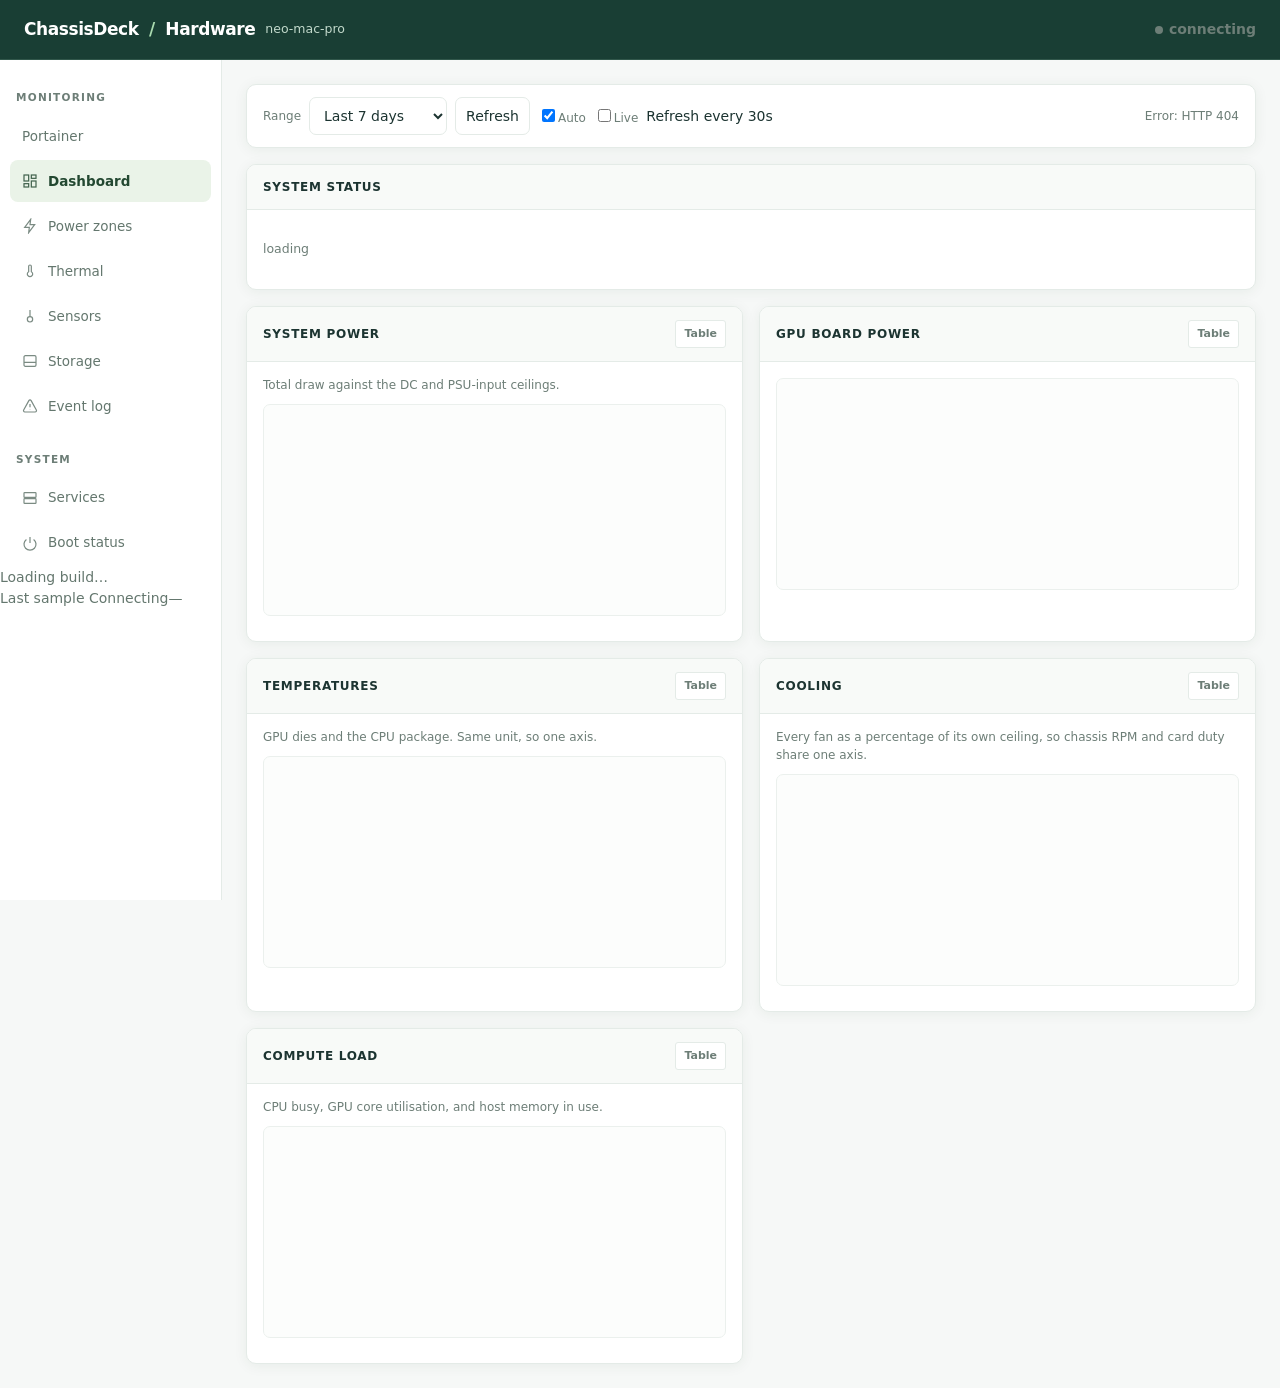
==== commit 39dd2618: "Use ChassisDeck branding in the application UI" ====
--- a/dashboard/index.html
+++ b/dashboard/index.html
@@ -3,7 +3,7 @@
 <head>
 <meta charset="utf-8">
 <meta name="viewport" content="width=device-width, initial-scale=1, viewport-fit=cover">
-<title>Hardware · NeoCharge</title>
+<title>ChassisDeck · Hardware</title>
 <style>
   /* ------------------------------------------------------------------ *
    * Chrome palette: BMC-console idiom -- navy rail, dense light content.
@@ -320,7 +320,7 @@
   <button class="iconbtn" id="navbtn" aria-label="Menu" aria-expanded="false">
     <svg viewBox="0 0 24 24" fill="none" stroke="currentColor" stroke-width="2"><path d="M3 6h18M3 12h18M3 18h18"/></svg>
   </button>
-  <span class="brand">NeoCharge <span class="brand-divider">/</span> Hardware</span>
+  <span class="brand">ChassisDeck <span class="brand-divider">/</span> Hardware</span>
   <span class="host" id="hostline">neo-mac-pro</span>
   <span class="spacer"></span>
   <span class="st off" id="hdrstate"><i></i><span>connecting</span></span>
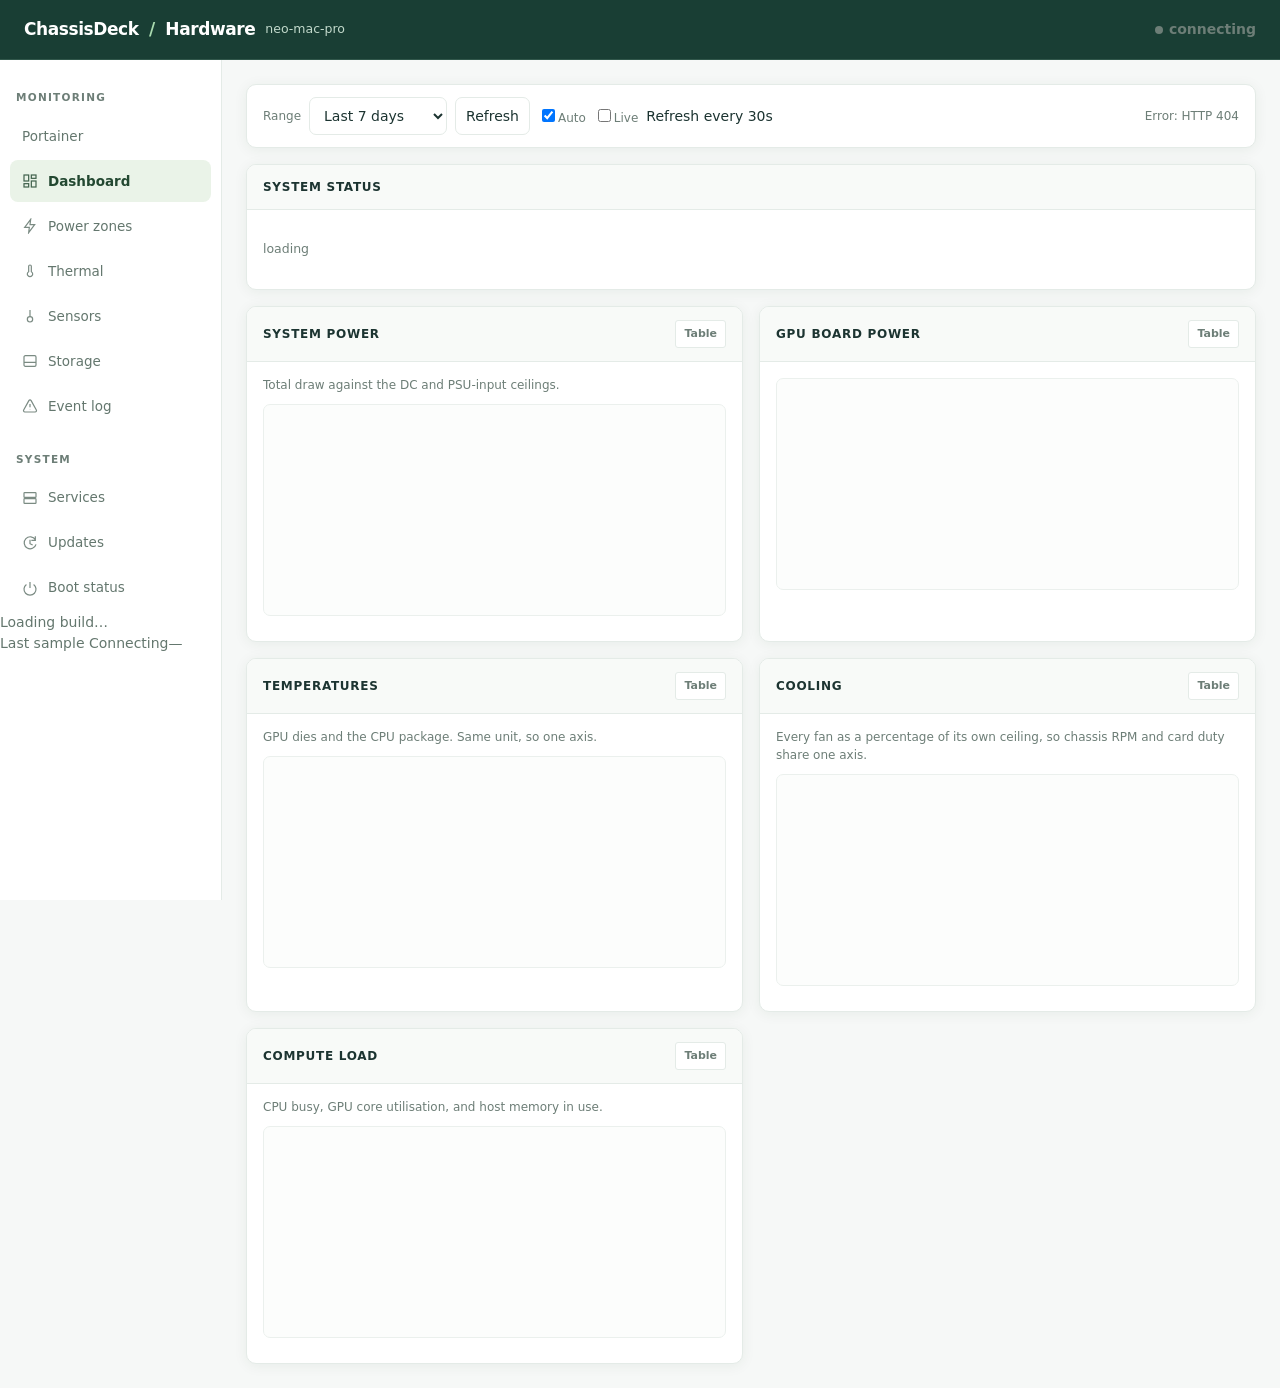
==== commit a43ead34: "Add authenticated Updates page and opt-in host release updater" ====
--- a/dashboard/index.html
+++ b/dashboard/index.html
@@ -313,6 +313,8 @@
 <script src="/hardware/assets/resource-dials.js?v=20261105-1" defer></script>
 <link rel="stylesheet" href="/hardware/assets/portainer.css?v=20261105-1">
 <script src="/hardware/assets/portainer.js?v=20261105-1" defer></script>
+<link rel="stylesheet" href="/hardware/assets/updates.css?v=1">
+<script src="/hardware/assets/updates.js?v=1" defer></script>
 </head>
 <body>
 
@@ -339,6 +341,7 @@
     <a data-tab="errors"><svg viewBox="0 0 24 24" fill="none" stroke="currentColor" stroke-width="1.8"><path d="M12 9v5M12 17.5v.5"/><path d="M10.3 3.9 2.5 18a2 2 0 0 0 1.7 3h15.6a2 2 0 0 0 1.7-3L13.7 3.9a2 2 0 0 0-3.4 0z"/></svg>Event log</a>
     <div class="grp">System</div>
     <a data-tab="services"><svg viewBox="0 0 24 24" fill="none" stroke="currentColor" stroke-width="1.8"><rect x="3" y="4" width="18" height="7" rx="1"/><rect x="3" y="13" width="18" height="7" rx="1"/><path d="M7 7.5h.01M7 16.5h.01"/></svg>Services</a>
+    <a data-tab="updates"><svg viewBox="0 0 24 24" fill="none" stroke="currentColor" stroke-width="1.8"><path d="M20 7a9 9 0 1 0 1 7M20 2v6h-6M12 7v6l4 2"/></svg>Updates</a>
     <a data-tab="boot"><svg viewBox="0 0 24 24" fill="none" stroke="currentColor" stroke-width="1.8"><path d="M12 3v9"/><path d="M6.6 6.6a9 9 0 1 0 10.8 0"/></svg>Boot status</a>
     <footer class="runtime-footer">
       <div id="runtime-build">Loading build…</div><span id="runtime-branch"></span>
@@ -603,6 +606,17 @@
     </div>
 
     <!-- Services -->
+    <div id="tab-updates" class="grid" hidden>
+      <section class="card wide"><h2>ChassisDeck updates <span class="tail" id="updates-state">Connecting</span></h2><div class="body">
+        <p id="updates-message" role="status">Connecting to the host updater…</p>
+        <dl class="updates-summary"><div><dt>Installed release</dt><dd id="updates-current">—</dd></div><div><dt>Latest stable release</dt><dd id="updates-latest">—</dd></div><div><dt>Last release check</dt><dd id="updates-checked">—</dd></div><div><dt>Last automatic update</dt><dd id="updates-installed">Not yet</dd></div></dl>
+        <div class="updates-setting"><div><h3>Automatic updates</h3><p class="sub">Install new stable ChassisDeck releases automatically. The dashboard may briefly reconnect during an update.</p></div><label class="updates-switch"><span id="updates-enabled">Unknown</span><input id="updates-toggle" type="checkbox" role="switch" aria-label="Automatic updates" disabled></label></div>
+        <form id="updates-unlock"><label for="updates-key">Admin key</label><div class="updates-unlock-row"><input id="updates-key" type="password" autocomplete="off" required placeholder="Enter this host’s update admin key"><button type="submit">Unlock settings</button></div><p class="sub">Your host administrator can retrieve the key from <code>/etc/chassisdeck-updater/admin-token</code> on the physical host.</p></form>
+        <div class="updates-actions"><button id="updates-check" disabled>Check for updates</button><button id="updates-lock" hidden>Lock settings</button><a href="https://github.com/akhilv1/hardware-dashboard/releases" target="_blank" rel="noopener noreferrer">Release notes ↗</a></div>
+        <p id="updates-feedback" role="status" aria-live="polite"></p>
+        <p class="sub updates-note">Stable channel · Checks hourly. Downloads are checksum verified, and failed application health checks trigger rollback. Updates cover ChassisDeck and its collectors; operating-system, Docker, and neofand fan-daemon updates stay separate.</p>
+      </div></section>
+    </div>
     <div id="tab-services" class="grid" hidden>
       <section class="card">
         <h2>systemd units</h2>
@@ -1454,6 +1468,11 @@
   if (state.refreshing) return;
   state.refreshing = true;
   try {
+    if (state.tab === "updates") {
+      await window.chassisDeckUpdatesRefresh?.();
+      $("status").textContent = "Updates · stable channel";
+      return;
+    }
     if (state.tab === "portainer") {
       [state.metrics, state.latest] = await Promise.all([getJSON("/hardware/api/metrics"), getJSON("/hardware/api/latest")]);
       renderSummary();
@@ -1592,7 +1611,7 @@
 }
 
 /* nav */
-const TABS = ["overview", "power", "thermal", "sensors", "storage", "errors", "services", "boot", "portainer"];
+const TABS = ["overview", "power", "thermal", "sensors", "storage", "errors", "services", "boot", "portainer", "updates"];
 function selectTab(name) {
   state.tab = name;
   if(state.ranges[name])$("range").value=String(state.ranges[name]);
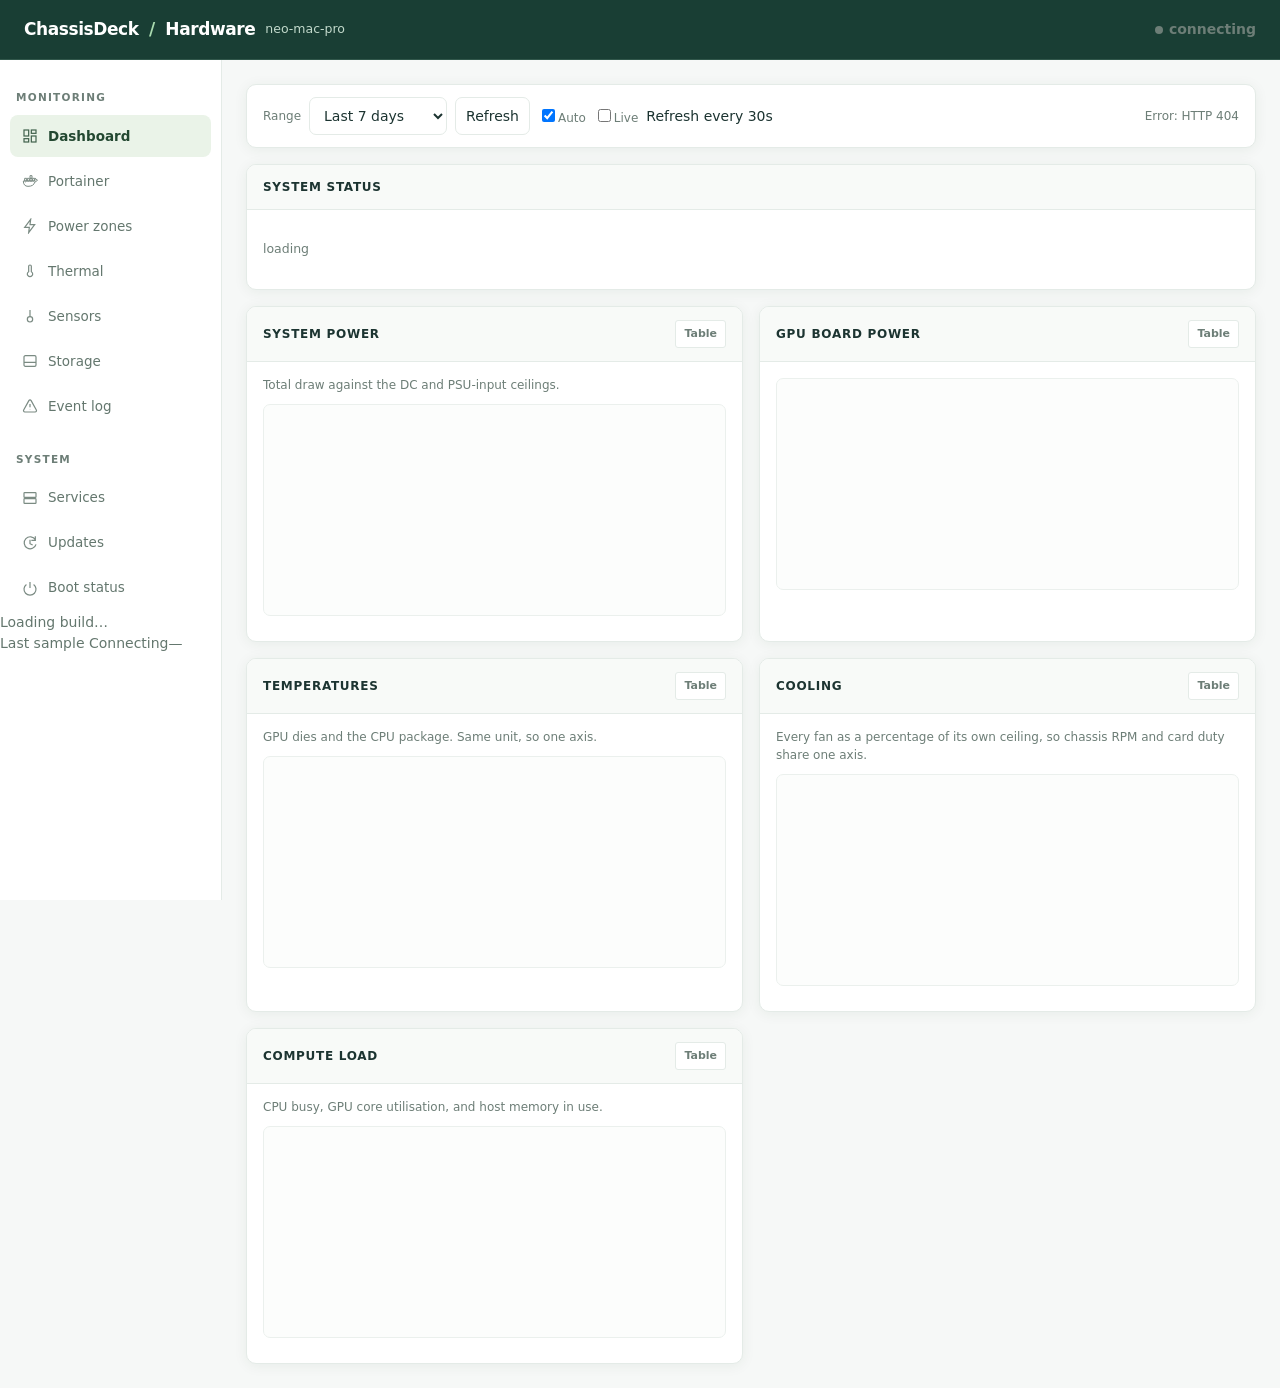
==== commit bb2fe5aa: "Place Portainer below Dashboard with a Docker icon" ====
--- a/dashboard/index.html
+++ b/dashboard/index.html
@@ -332,8 +332,9 @@
 
 <div class="shell">
   <nav class="rail" id="rail">
-    <div class="grp">Monitoring</div><a data-tab="portainer">Portainer</a>
+    <div class="grp">Monitoring</div>
     <a data-tab="overview" class="sel"><svg viewBox="0 0 24 24" fill="none" stroke="currentColor" stroke-width="1.8"><rect x="3" y="3" width="7" height="9"/><rect x="14" y="3" width="7" height="5"/><rect x="14" y="12" width="7" height="9"/><rect x="3" y="16" width="7" height="5"/></svg>Dashboard</a>
+    <a data-tab="portainer"><svg viewBox="0 0 24 24" fill="none" stroke="currentColor" stroke-width="1.5" stroke-linejoin="round" aria-hidden="true"><path d="M2 12h15c1.2 0 2-.4 2.6-1.1-.4-1-.3-2 .3-3 1.2.6 1.8 1.4 2 2.5H23c-.4 1.7-1.7 2.6-3.5 2.8C18 18 14.7 20 9 20c-4.5 0-7-2.8-7-8Z"/><path d="M4 8h3v4H4zM8 8h3v4H8zM12 8h3v4h-3zM12 4h3v4h-3zM16 8h3v4h-3z"/><circle cx="5.5" cy="14.5" r=".5" fill="currentColor" stroke="none"/></svg>Portainer</a>
     <a data-tab="power"><svg viewBox="0 0 24 24" fill="none" stroke="currentColor" stroke-width="1.8"><path d="M13 2 4 14h7l-1 8 9-12h-7z"/></svg>Power zones</a>
     <a data-tab="thermal"><svg viewBox="0 0 24 24" fill="none" stroke="currentColor" stroke-width="1.8"><path d="M10 13V5a2 2 0 1 1 4 0v8a4 4 0 1 1-4 0z"/></svg>Thermal</a>
     <a data-tab="sensors"><svg viewBox="0 0 24 24" fill="none" stroke="currentColor" stroke-width="1.8"><path d="M12 3v10"/><circle cx="12" cy="17" r="4"/></svg>Sensors</a>
@@ -1470,6 +1471,12 @@
   try {
     if (state.tab === "updates") {
       await window.chassisDeckUpdatesRefresh?.();
+      try {
+        [state.metrics, state.latest] = await Promise.all([getJSON("/hardware/api/metrics"), getJSON("/hardware/api/latest")]);
+        window.neofandRuntime?.sample(state.latest);
+        renderSummary();
+        applyVisibility();
+      } catch (_) { /* Update settings remain usable when telemetry is unavailable. */ }
       $("status").textContent = "Updates · stable channel";
       return;
     }
